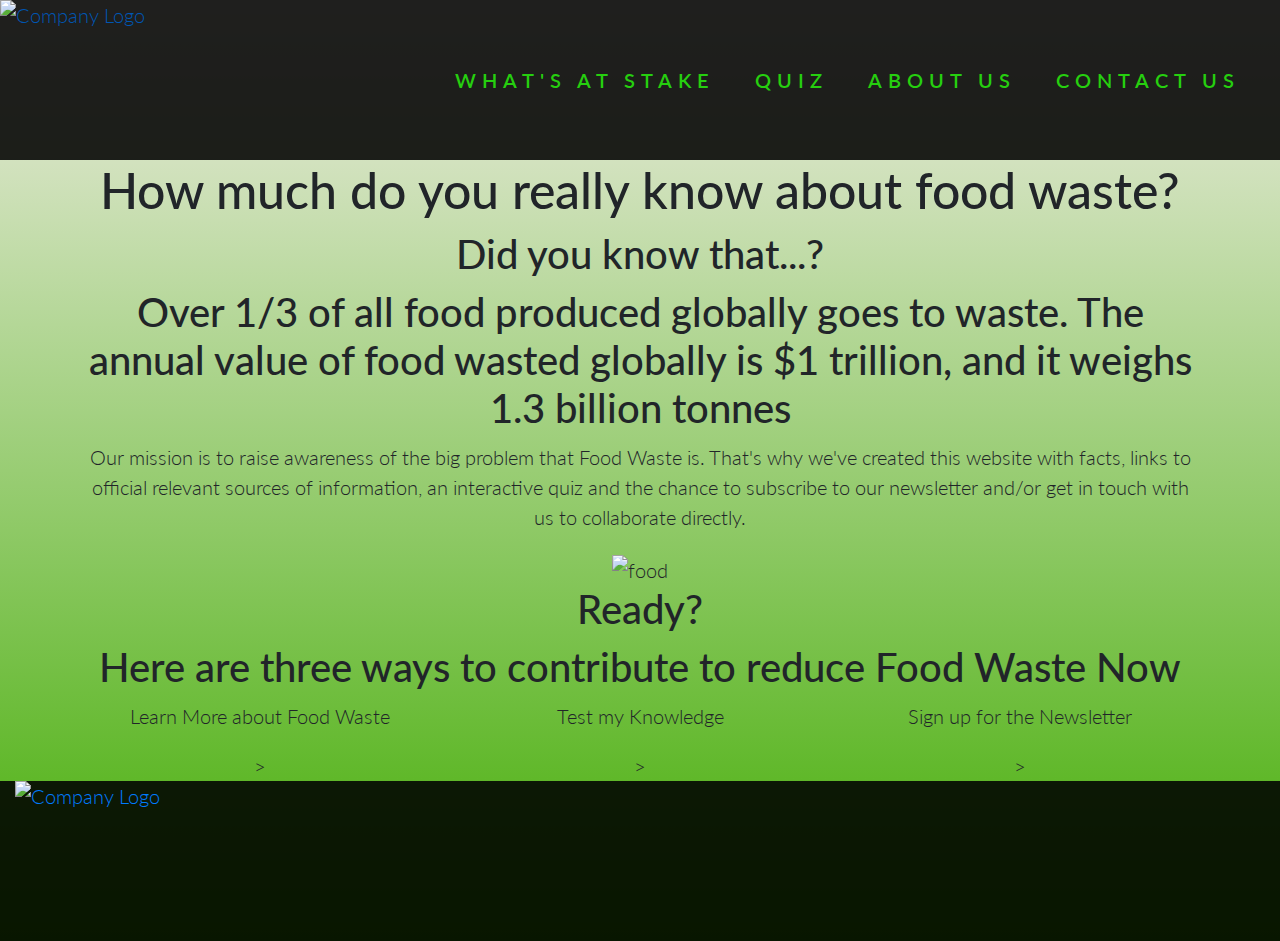
==== index.html @ 0d93959f "Initial commit, basic unformated version including most of the content" ====
<!DOCTYPE html>
<html lang="en">

<head>
    <meta charset="UTF-8">
    <meta name="viewport" content="width=device-width, initial-scale=1.0">
    <link rel="stylesheet" href="https://maxcdn.bootstrapcdn.com/bootstrap/4.1.3/css/bootstrap.min.css">
    <link rel="stylesheet" href="https://use.fontawesome.com/releases/v5.6.1/css/all.css" integrity="sha384-gfdkjb5BdAXd+lj+gudLWI+BXq4IuLW5IT+brZEZsLFm++aCMlF1V92rMkPaX4PP" crossorigin="anonymous">
    <!-- Bootstrap core CSS -->
    <link href="https://cdnjs.cloudflare.com/ajax/libs/twitter-bootstrap/4.3.1/css/bootstrap.min.css" rel="stylesheet">
    <!-- Material Design Bootstrap -->
    <link href="https://cdnjs.cloudflare.com/ajax/libs/mdbootstrap/4.10.0/css/mdb.min.css" rel="stylesheet">
    <link rel="stylesheet" href="resources/css/style.css" type="text/css">
    <link href="https://fonts.googleapis.com/css2?family=Lato:ital,wght@0,100;0,300;0,400;0,700;0,900;1,700;1,900&display=swap" rel="stylesheet">
    <title>Zero Food Waste</title>
</head>

<body>
    <header>
        <!-- Used Bootstrap Navbars Documentation-->
        <nav class="navbar navbar-light navbar-expand-md navmenu">
            <a href="index.html"><img src="resources/img/logo.PNG" alt="Company Logo" class="logo"> </a>
            <button class="navbar-toggler" type="button" data-toggle="collapse" data-target="#Collapsiblenav">
                    <span class="navbar-toggler-icon"></span>
                </button>
            <div id="Collapsiblenav" class="collapse navbar-collapse">
                <ul class="navbar-nav ml-auto main-nav navbar-right">
                    <li class="nav-item"><a href="what'satstake.html">What's at Stake </a></li>
                    <li class="nav-item"><a href="quiz.html">Quiz</a></li>
                    <li class="nav-item"><a href="aboutus.html">About Us</a></li>
                    <li class="nav-item"><a href="contactus.html">Contact Us</a></li>
                </ul>
            </div>
        </nav>

    </header>

    <section class="container section-general-info">
        <div class="row justify-content-center text-center">
            <div class="col-12">
                <h1>How much do you really know about food waste?</h1>
            </div>
            <div class="col-12">
                <h2>Did you know that...?</h2>
            </div>

            <div class="col-12">
                <h2>Over 1/3 of all food produced globally goes to waste. The annual value of food wasted globally is $1 trillion, and it weighs 1.3 billion tonnes</h2>
            </div>

            <div class="col-12">
                <p> Our mission is to raise awareness of the big problem that Food Waste is. That's why we've created this website with facts, links to official relevant sources of information, an interactive quiz and the chance to subscribe to our newsletter
                    and/or get in touch with us to collaborate directly.
                </p>
            </div>
            <div class="col-12">
                <img src="resources/img/food3.jpg " alt="food" class="img-fluid ">
            </div>
        </div>
    </section>

    <section class="container section-how-to-take-action">
        <div class="row justify-content-center text-center">
            <div class="col-12">
                <h2>Ready?</h2>
                <h2>Here are three ways to contribute to reduce Food Waste Now</h2>
            </div>
            <div class="col-4">
                <p>Learn More about Food Waste</p>>
            </div>
            <div class="col-4">
                <p>Test my Knowledge</p>>
            </div>
            <div class="col-4">
                <p>Sign up for the Newsletter</p>>
            </div>
        </div>
    </section>
<footer>
    <div class="container-fluid company-logo">
        <div class="row">
            <div class="col-12 col-md-6">
                <a href="index.html"><img src="resources/img/logo.PNG" alt="Company Logo" class="logo"></a>
            </div>

            <div class="col-12 col-md-6  socialmedia ">
                <ul class="smedia-links ">
                    <li><a href="https://www.facebook.com/" target="_blank"><i class="fab fa-facebook "></i></a></li>
                    <li><a href="https://twitter.com/" target="_blank"><i class="fab fa-twitter "></i></a></li>
                    <li><a href="https://www.instagram.com/ " target="_blank"><i class="fab fa-instagram "></i></a></li>
                </ul>
            </div>

        </div>
    </div>

</footer>

<!-- JQuery -->
<script type="text/javascript " src="https://cdnjs.cloudflare.com/ajax/libs/jquery/3.5.1/jquery.min.js "></script>
<!-- Bootstrap tooltips -->
<script type="text/javascript " src="https://cdnjs.cloudflare.com/ajax/libs/popper.js/1.14.4/umd/popper.min.js "></script>
<!-- Bootstrap core JavaScript -->
<script type="text/javascript " src="https://cdnjs.cloudflare.com/ajax/libs/twitter-bootstrap/4.5.0/js/bootstrap.min.js "></script>
<!-- MDB core JavaScript -->
<script type="text/javascript " src="https://cdnjs.cloudflare.com/ajax/libs/mdbootstrap/4.19.1/js/mdb.min.js "></script>
<script src="resources/js/script.js"></script>
</body>

</html>
---- resources/css/style.css ----
/*BASIC SETUP*/

* {
    margin: 0;
    padding: 0;
    box-sizing: border-box;
}


/* Get rid of Bootstrap Overflow*/

container,
container-fluid,
row {
    margin: 0;
    padding: 0;
}

html,
body {
    background-image: linear-gradient(#f0ede5, #42ad03);
    font-family: 'Lato', 'Arial', 'sans-serif';
    font-weight: 300;
    font-size: 20px;
    text-rendering: optimizeLegibility;
}

header,
footer {
    background-color: rgba(0, 0, 0, 0.87);
}


/*NAV MENU*/

.main-nav {
    list-style: none;
    margin-top: 0px;
    text-align: right;
    border: 0;
    letter-spacing: 6px;
    font-weight: 600;
}

.main-nav li {
    display: inline;
}

.main-nav li a {
    float: right;
    margin-right: 40px;
    text-decoration: none;
    text-transform: uppercase;
    color: #26cf0f
}

.navbar {
    padding: 0px;
    margin: 0;
}

.navbar-toggler-icon {
    color: black;
}

.logo {
    width: auto;
    height: 160px;
    float: left;
    margin-left: 0px;
}


/*FOOTER*/

footer {
    color: #fff;
    margin-bottom: 0px;
    text-align: right;
}

.socialmedia {
    margin: auto 0;
}

.socialmedia li {
    list-style: none;
    display: inline-block;
    font-size: 200%;
}

.smedia-links li i {
    color: #26cf0f;
    font-size: 130%;
}
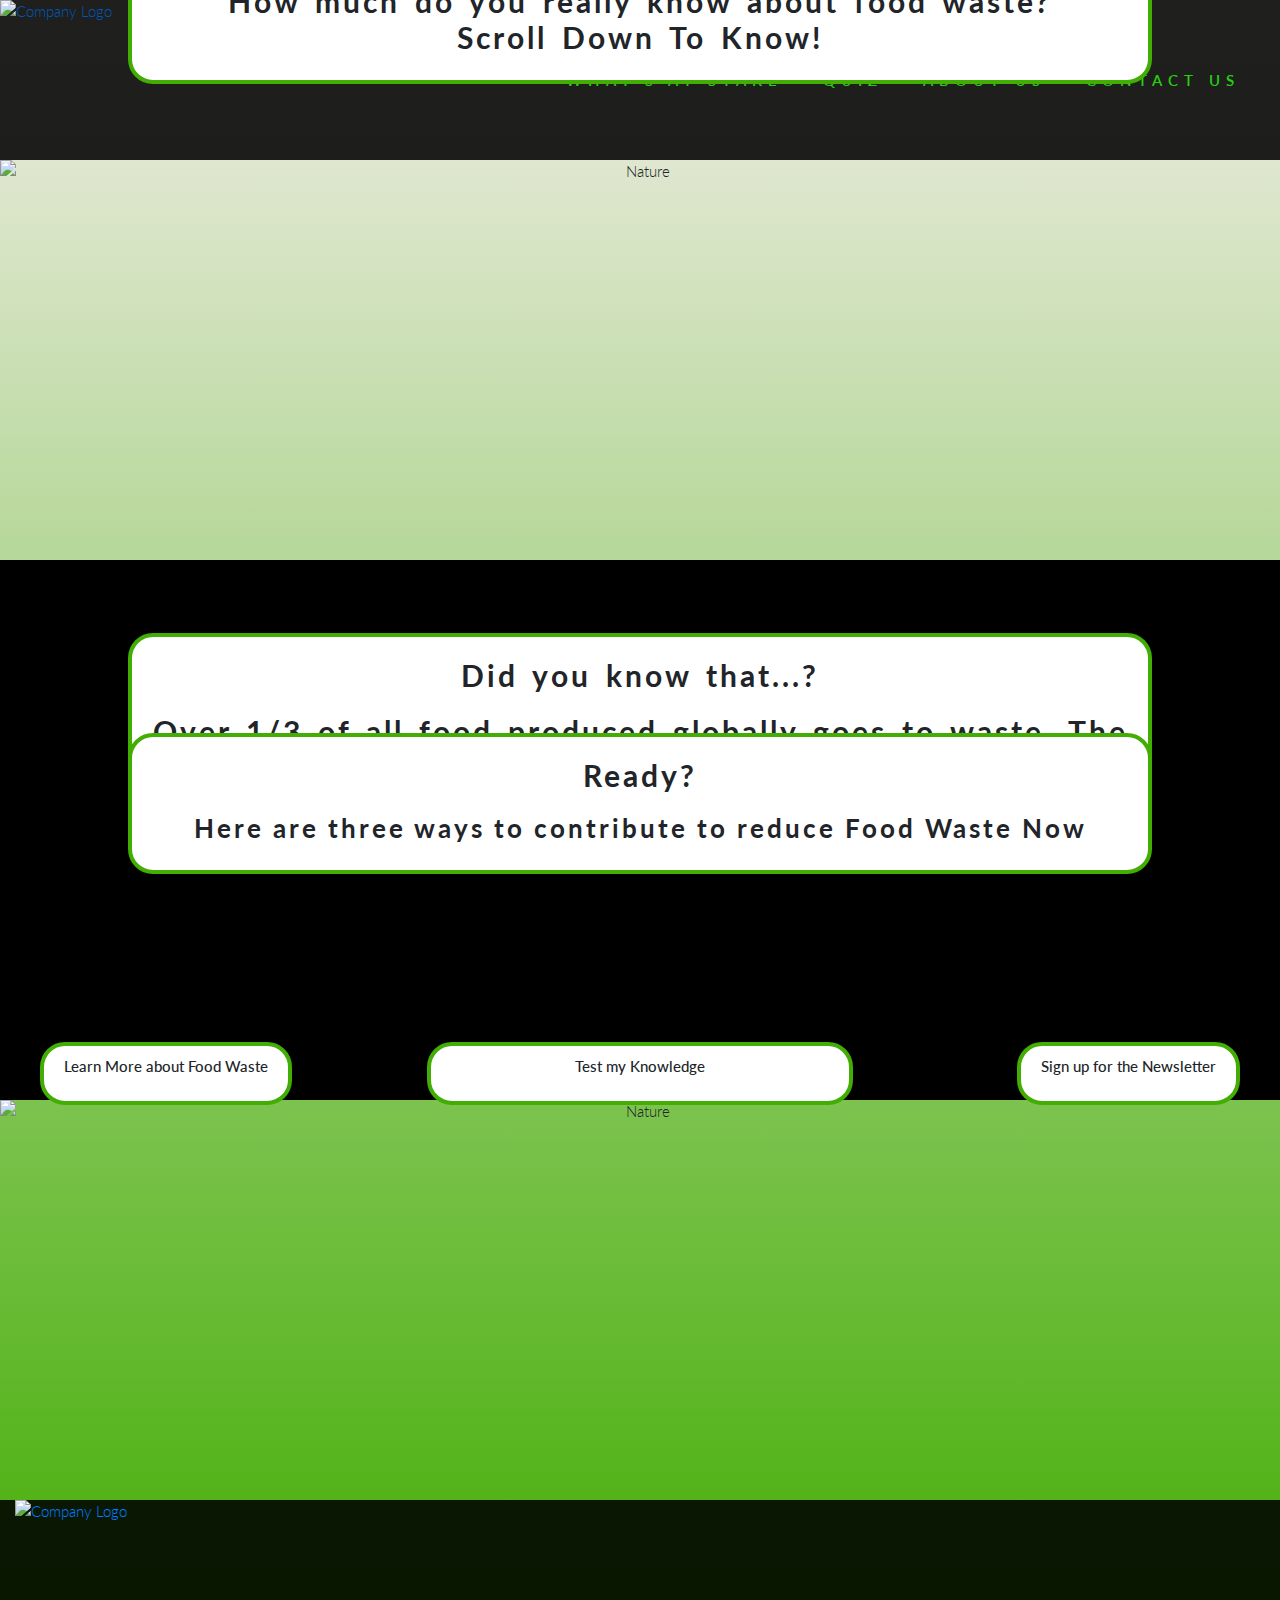
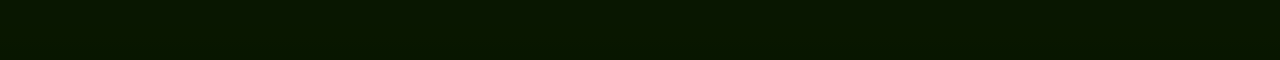
==== commit fff38e68: "simplified layout  with relative/absolute position" ====
--- a/index.html
+++ b/index.html
@@ -10,7 +10,7 @@
     <link href="https://cdnjs.cloudflare.com/ajax/libs/twitter-bootstrap/4.3.1/css/bootstrap.min.css" rel="stylesheet">
     <!-- Material Design Bootstrap -->
     <link href="https://cdnjs.cloudflare.com/ajax/libs/mdbootstrap/4.10.0/css/mdb.min.css" rel="stylesheet">
-    <link rel="stylesheet" href="resources/css/style.css" type="text/css">
+    <link rel="stylesheet" href="assets/css/style.css" type="text/css">
     <link href="https://fonts.googleapis.com/css2?family=Lato:ital,wght@0,100;0,300;0,400;0,700;0,900;1,700;1,900&display=swap" rel="stylesheet">
     <title>Zero Food Waste</title>
 </head>
@@ -18,8 +18,10 @@
 <body>
     <header>
         <!-- Used Bootstrap Navbars Documentation-->
-        <nav class="navbar navbar-light navbar-expand-md navmenu">
-            <a href="index.html"><img src="resources/img/logo.PNG" alt="Company Logo" class="logo"> </a>
+        <nav class="navbar navbar-light navbar-expand-md navmenu sticky">
+            <a href="index.html">
+                <img src="assets/images/logo.PNG" alt="Company Logo" class="logo">
+            </a>
             <button class="navbar-toggler" type="button" data-toggle="collapse" data-target="#Collapsiblenav">
                     <span class="navbar-toggler-icon"></span>
                 </button>
@@ -29,82 +31,91 @@
                     <li class="nav-item"><a href="quiz.html">Quiz</a></li>
                     <li class="nav-item"><a href="aboutus.html">About Us</a></li>
                     <li class="nav-item"><a href="contactus.html">Contact Us</a></li>
-                </ul>
+                </ul> 
             </div>
         </nav>
 
     </header>
 
-    <section class="container section-general-info">
+    <section class="container-fluid section-general-info-company imageblock">
         <div class="row justify-content-center text-center">
+            <img src="assets/images/fruits.jpg" alt="Nature" style="width:100%;" class="img-fluid">
             <div class="col-12">
-                <h1>How much do you really know about food waste?</h1>
+                <div class="content-box text-block-main-low position-center">
+                    <h1> We are Zero Food Waste, a non-profit organisation aiming to raise awareness about the Food Waste Problem and reduce its impact. </h1>
+                    <h2>How much do you really know about food waste? <br> Scroll Down To Know!</h2>
+                </div>
             </div>
-            <div class="col-12">
-                <h2>Did you know that...?</h2>
+    </section>
+
+    <section class="container-fluid section-general-info imageblock">
+        <div class="row justify-content-center text-center">
+            <div class="col-12 bg-black">
+                <div class="content-box  text-block-main position-center">
+                    <h2>Did you know that...?</h2>
+                    <h2>Over 1/3 of all food produced globally goes to waste. The annual value of food wasted globally is $1 trillion, and it weighs 1.3 billion tonnes</h2>
+                </div>
             </div>
+        </div>
+        
+    </section>
 
-            <div class="col-12">
-                <h2>Over 1/3 of all food produced globally goes to waste. The annual value of food wasted globally is $1 trillion, and it weighs 1.3 billion tonnes</h2>
+    <section class="container-fluid section-how-to-take-action imageblock">
+        <div class="row justify-content-center text-center ">
+            <img src="assets/images/food4.jpg" alt="Nature" style="width:100%;" class="img-fluid">
+            <div class="col-12 ">
+                <div class="content-box content-box-options text-block-main position-center">
+                    <h2>Ready?</h2>
+                    <h3>Here are three ways to contribute to reduce Food Waste Now</h3>
+                </div>
             </div>
-
-            <div class="col-12">
-                <p> Our mission is to raise awareness of the big problem that Food Waste is. That's why we've created this website with facts, links to official relevant sources of information, an interactive quiz and the chance to subscribe to our newsletter
-                    and/or get in touch with us to collaborate directly.
-                </p>
+            <div class="col-4">
+                <div class="content-box text-block position-left">
+                    <p>Learn More about Food Waste</p>
+                </div>
             </div>
-            <div class="col-12">
-                <img src="resources/img/food3.jpg " alt="food" class="img-fluid ">
+            <div class="col-4">
+                <div class="content-box text-block position-center">
+                    <p>Test my Knowledge</p>
+                </div>
+            </div>
+            <div class="col-4">
+                <div class="content-box text-block position-right">
+                    <p>Sign up for the Newsletter</p>
+                </div>
             </div>
         </div>
     </section>
+    
+    <footer>
+        <div class="container-fluid company-logo">
+            <div class="row">
+                <div class="col-12 col-md-6">
+                    <a href="index.html">
+                        <img src="assets/images/logo.PNG" alt="Company Logo" class="logo">
+                    </a>
+                </div>
 
-    <section class="container section-how-to-take-action">
-        <div class="row justify-content-center text-center">
-            <div class="col-12">
-                <h2>Ready?</h2>
-                <h2>Here are three ways to contribute to reduce Food Waste Now</h2>
-            </div>
-            <div class="col-4">
-                <p>Learn More about Food Waste</p>>
-            </div>
-            <div class="col-4">
-                <p>Test my Knowledge</p>>
-            </div>
-            <div class="col-4">
-                <p>Sign up for the Newsletter</p>>
+                <div class="col-12 col-md-6  socialmedia">
+                    <ul class="smedia-links ">
+                        <li><a href="https://www.facebook.com/" target="_blank"><i class="fab fa-facebook "></i></a></li>
+                        <li><a href="https://twitter.com/" target="_blank"><i class="fab fa-twitter "></i></a></li>
+                        <li><a href="https://www.instagram.com/ " target="_blank"><i class="fab fa-instagram "></i></a></li>
+                    </ul>
+                </div>
             </div>
         </div>
-    </section>
-<footer>
-    <div class="container-fluid company-logo">
-        <div class="row">
-            <div class="col-12 col-md-6">
-                <a href="index.html"><img src="resources/img/logo.PNG" alt="Company Logo" class="logo"></a>
-            </div>
+    </footer>
 
-            <div class="col-12 col-md-6  socialmedia ">
-                <ul class="smedia-links ">
-                    <li><a href="https://www.facebook.com/" target="_blank"><i class="fab fa-facebook "></i></a></li>
-                    <li><a href="https://twitter.com/" target="_blank"><i class="fab fa-twitter "></i></a></li>
-                    <li><a href="https://www.instagram.com/ " target="_blank"><i class="fab fa-instagram "></i></a></li>
-                </ul>
-            </div>
-
-        </div>
-    </div>
-
-</footer>
-
-<!-- JQuery -->
-<script type="text/javascript " src="https://cdnjs.cloudflare.com/ajax/libs/jquery/3.5.1/jquery.min.js "></script>
-<!-- Bootstrap tooltips -->
-<script type="text/javascript " src="https://cdnjs.cloudflare.com/ajax/libs/popper.js/1.14.4/umd/popper.min.js "></script>
-<!-- Bootstrap core JavaScript -->
-<script type="text/javascript " src="https://cdnjs.cloudflare.com/ajax/libs/twitter-bootstrap/4.5.0/js/bootstrap.min.js "></script>
-<!-- MDB core JavaScript -->
-<script type="text/javascript " src="https://cdnjs.cloudflare.com/ajax/libs/mdbootstrap/4.19.1/js/mdb.min.js "></script>
-<script src="resources/js/script.js"></script>
+    <!-- JQuery -->
+    <script type="text/javascript " src="https://cdnjs.cloudflare.com/ajax/libs/jquery/3.5.1/jquery.min.js "></script>
+    <!-- Bootstrap tooltips -->
+    <script type="text/javascript " src="https://cdnjs.cloudflare.com/ajax/libs/popper.js/1.14.4/umd/popper.min.js "></script>
+    <!-- Bootstrap core JavaScript -->
+    <script type="text/javascript " src="https://cdnjs.cloudflare.com/ajax/libs/twitter-bootstrap/4.5.0/js/bootstrap.min.js "></script>
+    <!-- MDB core JavaScript -->
+    <script type="text/javascript " src="https://cdnjs.cloudflare.com/ajax/libs/mdbootstrap/4.19.1/js/mdb.min.js "></script>
+    <script src="assets/js/script.js"></script>
 </body>
 
 </html>--- a/assets/css/style.css
+++ b/assets/css/style.css
@@ -0,0 +1,305 @@
+/*BASIC SETUP*/
+
+* {
+    margin: 0;
+    padding: 0;
+    box-sizing: border-box;
+}
+
+
+/* Get rid of Bootstrap Overflow*/
+
+container,
+container-fluid,
+row {
+    margin: 0;
+    padding: 0;
+}
+
+.center {
+    margin-left: auto;
+    margin-right: auto;
+}
+
+html,
+body {
+    background-image: linear-gradient(#f0ede5, #42ad03);
+    font-family: 'Lato', 'Arial', 'sans-serif';
+    font-weight: 300;
+    font-size: 15px;
+    text-rendering: optimizeLegibility;
+    overflow-x: hidden;
+}
+
+h1,
+h2,
+h3 {
+    font-weight: 600px;
+    text-align: center;
+    margin-top: 15px;
+    margin-bottom: 20px;
+    letter-spacing: 3px;
+}
+
+h1,
+h2 {
+    font-weight: 700;
+    word-spacing: 5px;
+}
+
+h3 {
+    font-weight: 500;
+    font-weight: bold;
+}
+
+p {
+    font-size: 1rem;
+    font-weight: 500;
+    line-height: 2;
+    text-align: left;
+    max-width: 100ch;
+}
+
+header,
+footer {
+    background-color: rgba(0, 0, 0, 0.87);
+}
+
+section {
+    margin: 9;
+}
+
+
+/*NAV MENU*/
+
+.main-nav {
+    list-style: none;
+    margin-top: 0px;
+    text-align: right;
+    border: 0;
+    letter-spacing: 6px;
+    font-weight: 600;
+}
+
+.main-nav li {
+    display: inline;
+}
+
+.main-nav li a {
+    float: right;
+    margin-right: 40px;
+    text-decoration: none;
+    text-transform: uppercase;
+    color: #26cf0f
+}
+
+.navbar {
+    padding: 0px;
+    margin: 0;
+}
+
+.navbar-toggler-icon {
+    color: black;
+}
+
+.logo {
+    width: auto;
+    height: 160px;
+    float: left;
+    margin-left: 0px;
+}
+
+
+
+.content-box,
+.question-box,
+.answer {
+    background-color: #fff;
+    border: 4px solid #42ad03;
+    border-radius: 25px;
+    padding: 5px 5px;
+    vertical-align: center;
+    margin: 0 auto;
+}
+
+.content-box-options{
+    margin: 0 auto;
+    margin-left: 0px;
+    margin-right:0px;
+    
+}
+
+.small {
+    margin: 5% 5%;
+}
+
+.question-box {
+    margin: 0 auto;
+    margin-left: 20%;
+    margin-right: 20%;
+}
+
+.question {
+    margin-top: 100px;
+    padding-top: 40px;
+    margin-bottom: 20px;
+}
+
+.answer {
+    margin-left: 20%;
+    margin-right: 20%;
+}
+
+
+/*TEXT POSITIONING OVER IMAGES*/
+
+
+.imageblock{
+    position:relative;
+    min-height:400px;
+}
+
+.text-block p {
+    text-align:center;
+}
+.text-block-main{
+    position: absolute;
+    padding-left: 20px;
+    padding-right: 20px;
+    bottom: 250px;
+    text-align:center;
+    margin-left:10%;
+    margin-right:10%;
+        
+}
+
+.text-block-main-low{
+        position: absolute;
+        padding-left: 20px;
+        padding-right: 20px;
+        bottom: 100px;
+        text-align:center;
+        margin-left:10%;
+        margin-right:10%;
+            
+    
+}
+.text-block{
+    position: absolute;
+    padding-left: 20px;
+    padding-right: 20px;
+    bottom:20px;
+    
+    
+}
+.position-left {
+    left:40px;
+}
+
+.position-right {
+    right:40px;
+}
+
+.position-center{
+    left:0;
+    right:0;
+}
+
+.bg-black {
+    background-color: #000;
+    background-attachment: fixed;
+    background-position: center;
+    background-repeat: no-repeat;
+    background-size: cover;
+    width: 100%;
+    min-height: 60vh;
+}
+
+.bg-white {
+    background-color: #fff;
+    background-attachment: fixed;
+    background-position: center;
+    background-repeat: no-repeat;
+    background-size: cover;
+    width: 100%;
+    min-height: 80vh;
+}
+
+
+/*ABOUT US SECTION*/
+
+.section-aboutus {
+    margin-top: 70px;
+    margin-bottom: 70px;
+}
+
+
+
+img {
+    max-height: 450px;
+    margin: 0px;
+}
+
+
+/*ºT SECTION*/
+
+.section-contactform {
+    font-size: 180%;
+    padding: 10px;
+}
+
+.standardbtn {
+    background-color: #42ad03;
+    padding: 10px;
+    border: none;
+    outline: none;
+    border-style: none;
+    border-radius: 20px;
+    padding: 20px 30px;
+    font-size: 20px;
+    font-weight: 500;
+    -webkit-border-radius: 20px;
+    -moz-border-radius: 20px;
+    -ms-border-radius: 20px;
+    -o-border-radius: 20px;
+}
+
+.partners {
+    margin: 0 auto;
+    margin-bottom: 30px;
+}
+
+.partners img {
+    margin: 0px 20px;
+    width: 210px;
+    border-radius: 10%;
+    -webkit-border-radius: 10%;
+    -moz-border-radius: 10%;
+    -ms-border-radius: 10%;
+    -o-border-radius: 10%;
+}
+
+
+/*FOOTER*/
+
+footer {
+    color: #fff;
+    margin-bottom: 0px;
+    text-align: right;
+}
+
+.socialmedia {
+    margin: auto 0;
+}
+
+.socialmedia li {
+    list-style: none;
+    display: inline-block;
+    font-size: 200%;
+}
+
+.smedia-links li i {
+    color: #26cf0f;
+    margin-right: 20px;
+    font-size: 130%;
+}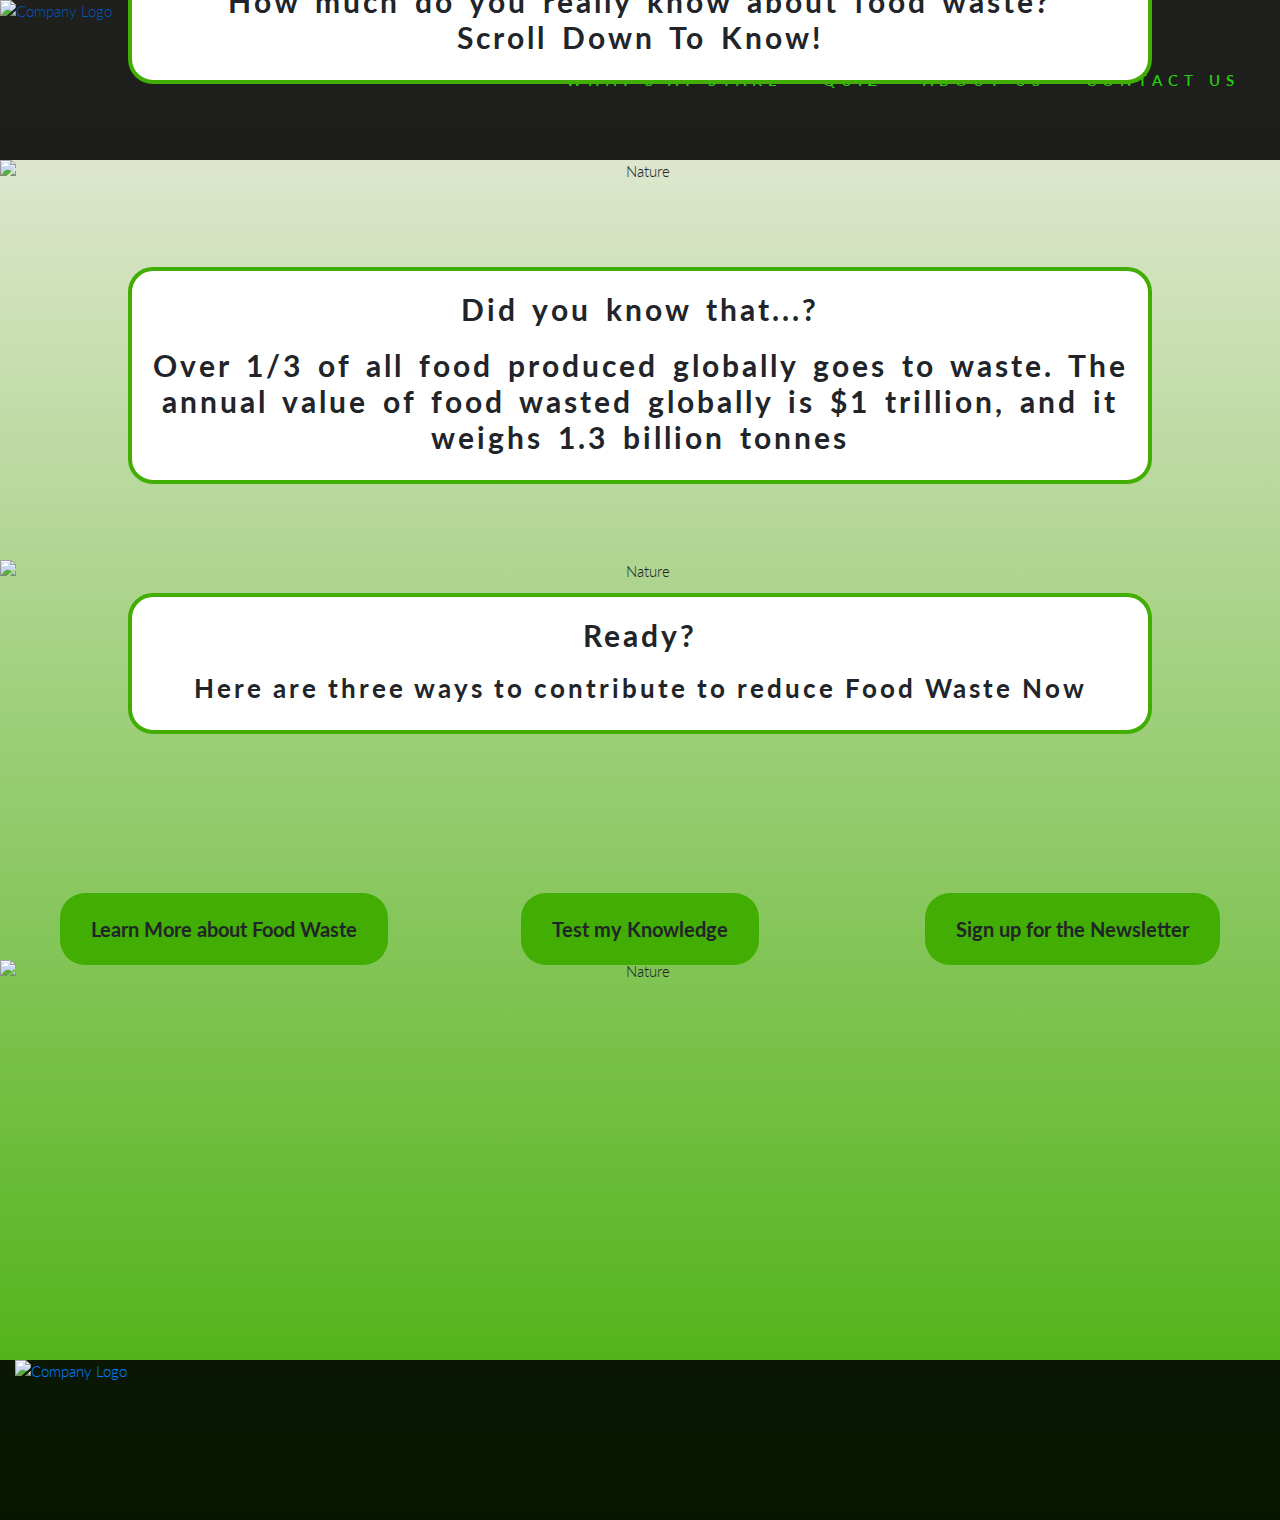
==== commit 7113ba8e: "modified buttons" ====
--- a/index.html
+++ b/index.html
@@ -50,8 +50,9 @@
 
     <section class="container-fluid section-general-info imageblock">
         <div class="row justify-content-center text-center">
-            <div class="col-12 bg-black">
-                <div class="content-box  text-block-main position-center">
+            <img src="assets/images/blackbg.webp" alt="Nature" style="width:100%;" class="img-fluid">
+            <div class="col-12">
+                <div class="content-box  text-block-main-low position-center">
                     <h2>Did you know that...?</h2>
                     <h2>Over 1/3 of all food produced globally goes to waste. The annual value of food wasted globally is $1 trillion, and it weighs 1.3 billion tonnes</h2>
                 </div>
@@ -70,18 +71,18 @@
                 </div>
             </div>
             <div class="col-4">
-                <div class="content-box text-block position-left">
-                    <p>Learn More about Food Waste</p>
+                <div class="text-block position-left">
+                    <a class="btn standard-btn">Learn More about Food Waste</a>
                 </div>
             </div>
             <div class="col-4">
-                <div class="content-box text-block position-center">
-                    <p>Test my Knowledge</p>
+                <div class="text-block position-center">
+                    <a class="btn standard-btn">Test my Knowledge</a>
                 </div>
             </div>
             <div class="col-4">
-                <div class="content-box text-block position-right">
-                    <p>Sign up for the Newsletter</p>
+                <div class="text-block position-right">
+                    <a class="btn standard-btn">Sign up for the Newsletter</a>
                 </div>
             </div>
         </div>
--- a/assets/css/style.css
+++ b/assets/css/style.css
@@ -1,305 +1,320 @@
 /*BASIC SETUP*/
 
 * {
-    margin: 0;
-    padding: 0;
-    box-sizing: border-box;
-}
-
+  margin: 0;
+  padding: 0;
+  box-sizing: border-box;
+}
 
 /* Get rid of Bootstrap Overflow*/
 
 container,
 container-fluid,
 row {
-    margin: 0;
-    padding: 0;
+  margin: 0;
+  padding: 0;
 }
 
 .center {
-    margin-left: auto;
-    margin-right: auto;
+  margin-left: auto;
+  margin-right: auto;
 }
 
 html,
 body {
-    background-image: linear-gradient(#f0ede5, #42ad03);
-    font-family: 'Lato', 'Arial', 'sans-serif';
-    font-weight: 300;
-    font-size: 15px;
-    text-rendering: optimizeLegibility;
-    overflow-x: hidden;
+  background-image: linear-gradient(#f0ede5, #42ad03);
+  font-family: "Lato", "Arial", "sans-serif";
+  font-weight: 300;
+  font-size: 15px;
+  text-rendering: optimizeLegibility;
+  overflow-x: hidden;
 }
 
 h1,
 h2,
 h3 {
-    font-weight: 600px;
-    text-align: center;
-    margin-top: 15px;
-    margin-bottom: 20px;
-    letter-spacing: 3px;
+  font-weight: 600px;
+  text-align: center;
+  margin-top: 15px;
+  margin-bottom: 20px;
+  letter-spacing: 3px;
 }
 
 h1,
 h2 {
-    font-weight: 700;
-    word-spacing: 5px;
+  font-weight: 700;
+  word-spacing: 5px;
 }
 
 h3 {
-    font-weight: 500;
-    font-weight: bold;
+  font-weight: 500;
+  font-weight: bold;
 }
 
 p {
-    font-size: 1rem;
-    font-weight: 500;
-    line-height: 2;
-    text-align: left;
-    max-width: 100ch;
+  font-size: 1rem;
+  font-weight: 500;
+  line-height: 2;
+  text-align: left;
+  max-width: 100ch;
 }
 
 header,
 footer {
-    background-color: rgba(0, 0, 0, 0.87);
+  background-color: rgba(0, 0, 0, 0.87);
 }
 
 section {
-    margin: 9;
-}
-
+  margin: 9;
+}
 
 /*NAV MENU*/
 
 .main-nav {
-    list-style: none;
-    margin-top: 0px;
-    text-align: right;
-    border: 0;
-    letter-spacing: 6px;
-    font-weight: 600;
+  list-style: none;
+  margin-top: 0px;
+  text-align: right;
+  border: 0;
+  letter-spacing: 6px;
+  font-weight: 600;
 }
 
 .main-nav li {
-    display: inline;
+  display: inline;
 }
 
 .main-nav li a {
-    float: right;
-    margin-right: 40px;
-    text-decoration: none;
-    text-transform: uppercase;
-    color: #26cf0f
+  float: right;
+  margin-right: 40px;
+  text-decoration: none;
+  text-transform: uppercase;
+  color: #26cf0f;
 }
 
 .navbar {
-    padding: 0px;
-    margin: 0;
+  padding: 0px;
+  margin: 0;
 }
 
 .navbar-toggler-icon {
-    color: black;
+  color: black;
 }
 
 .logo {
-    width: auto;
-    height: 160px;
-    float: left;
-    margin-left: 0px;
-}
-
-
+  width: auto;
+  height: 160px;
+  float: left;
+  margin-left: 0px;
+}
 
 .content-box,
 .question-box,
 .answer {
-    background-color: #fff;
-    border: 4px solid #42ad03;
-    border-radius: 25px;
-    padding: 5px 5px;
-    vertical-align: center;
-    margin: 0 auto;
-}
-
-.content-box-options{
-    margin: 0 auto;
-    margin-left: 0px;
-    margin-right:0px;
-    
+  background-color: #fff;
+  border: 4px solid #42ad03;
+  border-radius: 25px;
+  padding: 5px 5px;
+  vertical-align: center;
+  margin: 0 auto;
+}
+
+.content-box-options {
+  text-align: center;
+  margin: 0 auto;
+  margin-left: 10%;
+  margin-right: 10%;
 }
 
 .small {
-    margin: 5% 5%;
+  margin: 5% 5%;
 }
 
 .question-box {
-    margin: 0 auto;
-    margin-left: 20%;
-    margin-right: 20%;
+  text-align: center;
+  margin: 0 auto;
+  margin-left: 20%;
+  margin-right: 20%;
 }
 
 .question {
-    margin-top: 100px;
-    padding-top: 40px;
-    margin-bottom: 20px;
+  margin-top: 100px;
+  padding-top: 40px;
+  margin-bottom: 20px;
 }
 
 .answer {
-    margin-left: 20%;
-    margin-right: 20%;
-}
-
+  margin-left: 20%;
+  margin-right: 20%;
+  text-align: center;
+}
+
+.score-section .col-12,
+.score-section p {
+  text-align: center;
+}
+
+/*BUTTONS */
+
+.normal-btn {
+  font-size: 10px;
+  color: #528fcb;
+  background-color: #f5f862;
+  border-radius: 25px;
+  -webkit-border-radius: 25px;
+  -moz-border-radius: 25px;
+  -ms-border-radius: 25px;
+  -o-border-radius: 25px;
+}
+
+.standard-btn {
+  background-color: #42ad03;
+  color: #fff;
+  padding: 10px;
+  border: 4px solid 000;
+  border-radius: 25px;
+  padding: 20px 30px;
+  font-size: 20px;
+  font-weight: 700;
+  -webkit-border-radius: 25px;
+  -moz-border-radius: 25px;
+  -ms-border-radius: 25px;
+  -o-border-radius: 25px;
+}
+
+.form-btn {
+}
 
 /*TEXT POSITIONING OVER IMAGES*/
 
-
-.imageblock{
-    position:relative;
-    min-height:400px;
+.imageblock {
+  position: relative;
+  min-height: 400px;
+}
+
+.imageblock-big {
+  position: relative;
+  min-height: 400px;
 }
 
 .text-block p {
-    text-align:center;
-}
-.text-block-main{
-    position: absolute;
-    padding-left: 20px;
-    padding-right: 20px;
-    bottom: 250px;
-    text-align:center;
-    margin-left:10%;
-    margin-right:10%;
-        
-}
-
-.text-block-main-low{
-        position: absolute;
-        padding-left: 20px;
-        padding-right: 20px;
-        bottom: 100px;
-        text-align:center;
-        margin-left:10%;
-        margin-right:10%;
-            
-    
-}
-.text-block{
-    position: absolute;
-    padding-left: 20px;
-    padding-right: 20px;
-    bottom:20px;
-    
-    
+  text-align: center;
+}
+.text-block-main {
+  position: absolute;
+  padding-left: 20px;
+  padding-right: 20px;
+  bottom: 250px;
+  text-align: center;
+  margin-left: 10%;
+  margin-right: 10%;
+}
+
+.text-block-main-low {
+  position: absolute;
+  padding-left: 20px;
+  padding-right: 20px;
+  bottom: 100px;
+  text-align: center;
+  margin-left: 10%;
+  margin-right: 10%;
+}
+.text-block {
+  position: absolute;
+  padding-left: 20px;
+  padding-right: 20px;
+  bottom: 20px;
 }
 .position-left {
-    left:40px;
+  left: 40px;
 }
 
 .position-right {
-    right:40px;
-}
-
-.position-center{
-    left:0;
-    right:0;
-}
-
-.bg-black {
-    background-color: #000;
-    background-attachment: fixed;
-    background-position: center;
-    background-repeat: no-repeat;
-    background-size: cover;
-    width: 100%;
-    min-height: 60vh;
+  right: 40px;
+}
+
+.position-center {
+  left: 0;
+  right: 0;
+}
+
+.bg-form {
+  background-image: url("../images/food1.jpg");
+  background-repeat: no-repeat;
+  background-position: fixed;
+  background-size: cover;
+  width: 30%;
+  min-height: 30vh;
 }
 
 .bg-white {
-    background-color: #fff;
-    background-attachment: fixed;
-    background-position: center;
-    background-repeat: no-repeat;
-    background-size: cover;
-    width: 100%;
-    min-height: 80vh;
-}
-
+  background-color: #fff;
+  background-attachment: fixed;
+  background-position: center;
+  background-repeat: no-repeat;
+  background-size: cover;
+  width: 100%;
+  min-height: 80vh;
+}
 
 /*ABOUT US SECTION*/
 
 .section-aboutus {
-    margin-top: 70px;
-    margin-bottom: 70px;
-}
-
-
+  margin-top: 70px;
+  margin-bottom: 70px;
+}
 
 img {
-    max-height: 450px;
-    margin: 0px;
-}
-
+  max-height: 450px;
+  margin: 0px;
+}
 
 /*ºT SECTION*/
 
 .section-contactform {
-    font-size: 180%;
-    padding: 10px;
-}
-
-.standardbtn {
-    background-color: #42ad03;
-    padding: 10px;
-    border: none;
-    outline: none;
-    border-style: none;
-    border-radius: 20px;
-    padding: 20px 30px;
-    font-size: 20px;
-    font-weight: 500;
-    -webkit-border-radius: 20px;
-    -moz-border-radius: 20px;
-    -ms-border-radius: 20px;
-    -o-border-radius: 20px;
+  font-size: 180%;
+  padding: 10px;
+}
+
+.section-contactform form {
+  margin-bottom: 40px;
+  margin-top: 30px;
 }
 
 .partners {
-    margin: 0 auto;
-    margin-bottom: 30px;
+  margin: 0 auto;
+  margin-bottom: 30px;
 }
 
 .partners img {
-    margin: 0px 20px;
-    width: 210px;
-    border-radius: 10%;
-    -webkit-border-radius: 10%;
-    -moz-border-radius: 10%;
-    -ms-border-radius: 10%;
-    -o-border-radius: 10%;
-}
-
+  margin: 0px 20px;
+  width: 210px;
+  border-radius: 10%;
+  -webkit-border-radius: 10%;
+  -moz-border-radius: 10%;
+  -ms-border-radius: 10%;
+  -o-border-radius: 10%;
+}
 
 /*FOOTER*/
 
 footer {
-    color: #fff;
-    margin-bottom: 0px;
-    text-align: right;
+  color: #fff;
+  margin-bottom: 0px;
+  text-align: right;
 }
 
 .socialmedia {
-    margin: auto 0;
+  margin: auto 0;
 }
 
 .socialmedia li {
-    list-style: none;
-    display: inline-block;
-    font-size: 200%;
+  list-style: none;
+  display: inline-block;
+  font-size: 200%;
 }
 
 .smedia-links li i {
-    color: #26cf0f;
-    margin-right: 20px;
-    font-size: 130%;
-}+  color: #26cf0f;
+  margin-right: 20px;
+  font-size: 130%;
+}
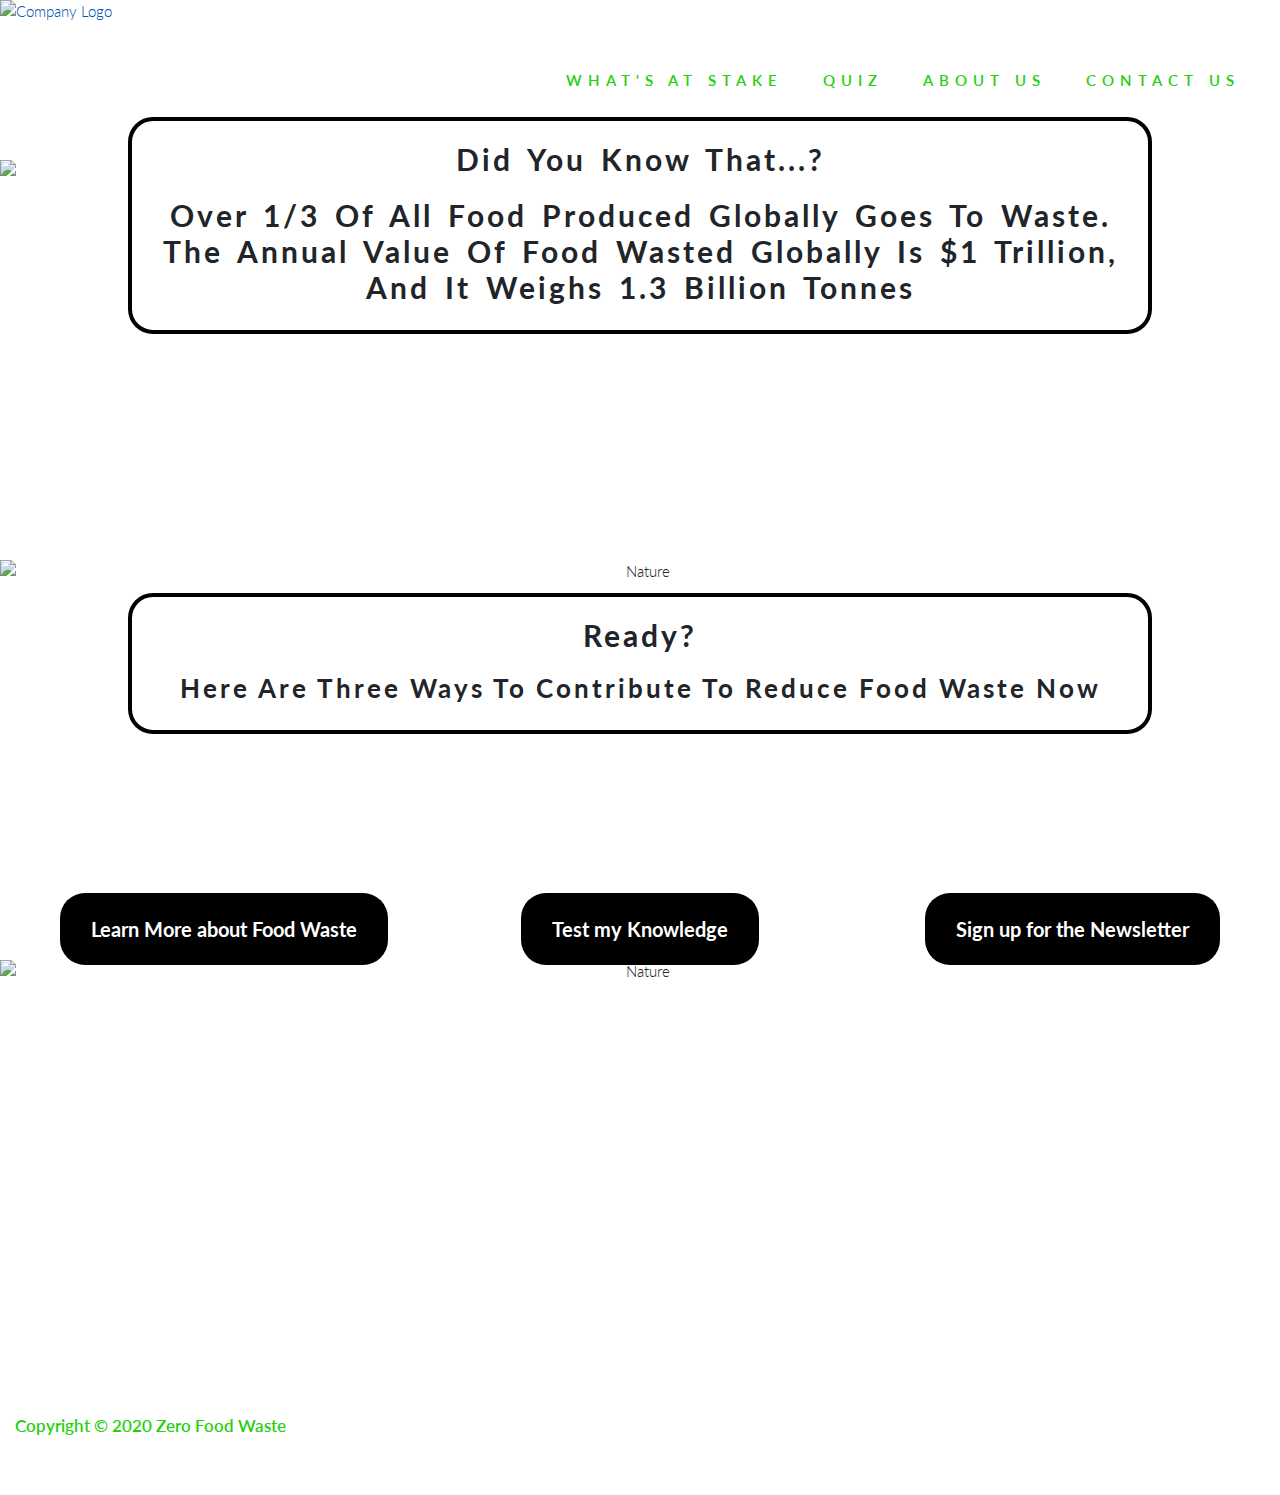
==== commit 8da03f45: "changed bg images and quiz section layout" ====
--- a/index.html
+++ b/index.html
@@ -18,9 +18,9 @@
 <body>
     <header>
         <!-- Used Bootstrap Navbars Documentation-->
-        <nav class="navbar navbar-light navbar-expand-md navmenu sticky">
+        <nav class="navbar navbar-light navbar-expand-md navmenu sticky filleffect">
             <a href="index.html">
-                <img src="assets/images/logo.PNG" alt="Company Logo" class="logo">
+                <img src="assets/images/logo.PNG" alt="Company Logo" class="logo img-fluid">
             </a>
             <button class="navbar-toggler" type="button" data-toggle="collapse" data-target="#Collapsiblenav">
                     <span class="navbar-toggler-icon"></span>
@@ -39,9 +39,9 @@
 
     <section class="container-fluid section-general-info-company imageblock">
         <div class="row justify-content-center text-center">
-            <img src="assets/images/fruits.jpg" alt="Nature" style="width:100%;" class="img-fluid">
+            <img src="assets/images/fruits3.jpg" alt="Nature" style="width:100%;" class="img-fluid img-container">
             <div class="col-12">
-                <div class="content-box text-block-main-low position-center">
+                <div class="content-box text-block-main position-center">
                     <h1> We are Zero Food Waste, a non-profit organisation aiming to raise awareness about the Food Waste Problem and reduce its impact. </h1>
                     <h2>How much do you really know about food waste? <br> Scroll Down To Know!</h2>
                 </div>
@@ -50,9 +50,9 @@
 
     <section class="container-fluid section-general-info imageblock">
         <div class="row justify-content-center text-center">
-            <img src="assets/images/blackbg.webp" alt="Nature" style="width:100%;" class="img-fluid">
+            <img src="assets/images/whitebg.jpg" alt="Nature" style="width:100%;" class="img-fluid img-container">
             <div class="col-12">
-                <div class="content-box  text-block-main-low position-center">
+                <div class="content-box  text-block-main position-center">
                     <h2>Did you know that...?</h2>
                     <h2>Over 1/3 of all food produced globally goes to waste. The annual value of food wasted globally is $1 trillion, and it weighs 1.3 billion tonnes</h2>
                 </div>
@@ -63,7 +63,7 @@
 
     <section class="container-fluid section-how-to-take-action imageblock">
         <div class="row justify-content-center text-center ">
-            <img src="assets/images/food4.jpg" alt="Nature" style="width:100%;" class="img-fluid">
+            <img src="assets/images/food4.jpg" alt="Nature" style="width:100%;" class="img-fluid img-container">
             <div class="col-12 ">
                 <div class="content-box content-box-options text-block-main position-center">
                     <h2>Ready?</h2>
@@ -72,17 +72,17 @@
             </div>
             <div class="col-4">
                 <div class="text-block position-left">
-                    <a class="btn standard-btn">Learn More about Food Waste</a>
+                    <a target="_blank" class="btn standard-btn" href="what'satstake.html">Learn More about Food Waste</a>
                 </div>
             </div>
             <div class="col-4">
                 <div class="text-block position-center">
-                    <a class="btn standard-btn">Test my Knowledge</a>
+                    <a target="_blank" class="btn standard-btn" href="quiz.html">Test my Knowledge</a>
                 </div>
             </div>
             <div class="col-4">
                 <div class="text-block position-right">
-                    <a class="btn standard-btn">Sign up for the Newsletter</a>
+                    <a target="_blank" class="btn standard-btn" href="contactus.html">Sign up for the Newsletter</a>
                 </div>
             </div>
         </div>
@@ -91,10 +91,8 @@
     <footer>
         <div class="container-fluid company-logo">
             <div class="row">
-                <div class="col-12 col-md-6">
-                    <a href="index.html">
-                        <img src="assets/images/logo.PNG" alt="Company Logo" class="logo">
-                    </a>
+                <div class="col-12 col-md-6 copyright">
+                    <p>Copyright © 2020 Zero Food Waste</p>
                 </div>
 
                 <div class="col-12 col-md-6  socialmedia">
--- a/assets/css/style.css
+++ b/assets/css/style.css
@@ -22,7 +22,7 @@
 
 html,
 body {
-  background-image: linear-gradient(#f0ede5, #42ad03);
+  /*background-image: linear-gradient(#f0ede5, #42ad03);*/
   font-family: "Lato", "Arial", "sans-serif";
   font-weight: 300;
   font-size: 15px;
@@ -57,15 +57,32 @@
   line-height: 2;
   text-align: left;
   max-width: 100ch;
+  color: #000;
 }
 
 header,
 footer {
-  background-color: rgba(0, 0, 0, 0.87);
+  background-color: ;
 }
 
 section {
-  margin: 9;
+  min-height: 40vh;
+}
+
+.section-contactform {
+  min-height: 90vh;
+}
+
+.section-contactform footer {
+  min-height: 5vh;
+}
+
+.score-section {
+  min-height: 20vh;
+}
+
+footer {
+  min-height: 15vh;
 }
 
 /*NAV MENU*/
@@ -83,6 +100,49 @@
   display: inline;
 }
 
+nav.filleffect ul li a {
+  position: relative;
+}
+
+nav.filleffect ul li a:after {
+  position: absolute;
+  bottom: 0;
+  left: 0;
+  right: 0;
+  margin: auto;
+  width: 0%;
+  content: ".";
+  color: transparent;
+  background: yellow;
+  height: 1px;
+}
+
+nav.filleffect ul li a:after {
+  text-align: left;
+  content: ".";
+  margin: 0;
+  opacity: 0;
+}
+nav.filleffect ul li a:hover {
+  color: #fff;
+  z-index: 1;
+  background-color: black;
+}
+nav.filleffect ul li a:hover:after {
+  z-index: -10;
+  animation: fill 1s forwards;
+  -webkit-animation: fill 1s forwards;
+  -moz-animation: fill 1s forwards;
+  opacity: 1;
+}
+
+nav.filleffect ul li a {
+  transition: all 1s;
+  -webkit-transition: all 1s;
+  -moz-transition: all 1s;
+  -ms-transition: all 1s;
+  -o-transition: all 1s;
+}
 .main-nav li a {
   float: right;
   margin-right: 40px;
@@ -108,16 +168,30 @@
 }
 
 .content-box,
+.content-box-green,
 .question-box,
+.question-box-green,
 .answer {
   background-color: #fff;
-  border: 4px solid #42ad03;
   border-radius: 25px;
   padding: 5px 5px;
   vertical-align: center;
   margin: 0 auto;
 }
 
+.content-box,
+.question-box,
+.answer {
+  border: 4px solid #000;
+  text-transform: capitalize;
+  font-size: 15px;
+}
+
+.content-box-green,
+.question-box-green {
+  border: 4px solid #26cf0f;
+}
+
 .content-box-options {
   text-align: center;
   margin: 0 auto;
@@ -146,6 +220,10 @@
   margin-left: 20%;
   margin-right: 20%;
   text-align: center;
+}
+
+#display-score {
+  margin-top: 60px;
 }
 
 .score-section .col-12,
@@ -167,7 +245,7 @@
 }
 
 .standard-btn {
-  background-color: #42ad03;
+  background-color: #000;
   color: #fff;
   padding: 10px;
   border: 4px solid 000;
@@ -181,7 +259,25 @@
   -o-border-radius: 25px;
 }
 
+.standard-btn:hover,
+.normal-btn:hover {
+  color: #26cf0f;
+}
+
+.answer-btn {
+  margin: 0 auto;
+  min-width: 450px;
+  max-width: 600px;
+  display: block;
+  margin-top: 3px;
+  margin-bottom: 3px;
+}
+
 .form-btn {
+}
+
+.addbuttonmargin {
+  margin-top: 45px;
 }
 
 /*TEXT POSITIONING OVER IMAGES*/
@@ -242,33 +338,85 @@
   background-repeat: no-repeat;
   background-position: fixed;
   background-size: cover;
-  width: 30%;
-  min-height: 30vh;
-}
-
-.bg-white {
+  width: 100%;
+  min-height: 800px;
+}
+
+.bg-quiz {
+  background-image: url("../images/wastedfood-4.jpg");
+  background-repeat: no-repeat;
+  background-position: fixed;
+  background-size: cover;
+  width: 100%;
+  min-height: 40vh;
+}
+
+.bg-mission {
+  background-image: url("../images/greensfruit.jpg");
+  background-repeat: no-repeat;
+  background-position: fixed;
+  background-size: cover;
+  width: 100%;
+  min-height: 500px;
+}
+
+.bg-white,
+.bg-white-short {
   background-color: #fff;
   background-attachment: fixed;
   background-position: center;
   background-repeat: no-repeat;
   background-size: cover;
   width: 100%;
+}
+
+.bg-white {
   min-height: 80vh;
 }
 
+.bg-white-short {
+  min-height: 400px;
+}
+
+/* QUIZ */
+
+/* classes effects*/
+
+.true {
+  background-color: #26cf0f;
+  color: rgb(0, 183, 255);
+  border: 2px solid rgb(0, 183, 255);
+  pointer-events: none;
+}
+.false {
+  background-color: red;
+  color: rgba(255, 255, 0, 0.747);
+  border: 2px solid rgb(0, 183, 255);
+  pointer-events: none;
+}
+
 /*ABOUT US SECTION*/
 
-.section-aboutus {
-  margin-top: 70px;
-  margin-bottom: 70px;
+.section-aboutus,
+.section-partners {
+  margin-top: 0px;
+  margin-bottom: 0px;
+}
+
+.section-partners .content-box {
+  margin-top: 0px;
 }
 
 img {
-  max-height: 450px;
+  max-height: 400px;
   margin: 0px;
 }
 
-/*ºT SECTION*/
+.img-container {
+  max-height: 600px;
+}
+
+/*CONTACT SECTION*/
 
 .section-contactform {
   font-size: 180%;
@@ -280,9 +428,25 @@
   margin-top: 30px;
 }
 
+.section-contactform input,
+textarea {
+  width: 600px;
+  height: 40px;
+}
+
+textarea {
+  width: 600px;
+  height: 80px;
+}
+
+#name {
+  margin-top: 30px;
+}
+
 .partners {
+  martin-top: 0px;
   margin: 0 auto;
-  margin-bottom: 30px;
+  margin-bottom: 0px;
 }
 
 .partners img {
@@ -303,8 +467,16 @@
   text-align: right;
 }
 
-.socialmedia {
+.socialmedia,
+.copyright {
   margin: auto 0;
+  margin-top: 50px;
+}
+
+.copyright p {
+  color: #26cf0f;
+  font-size: 110%;
+  font-weight: 600;
 }
 
 .socialmedia li {
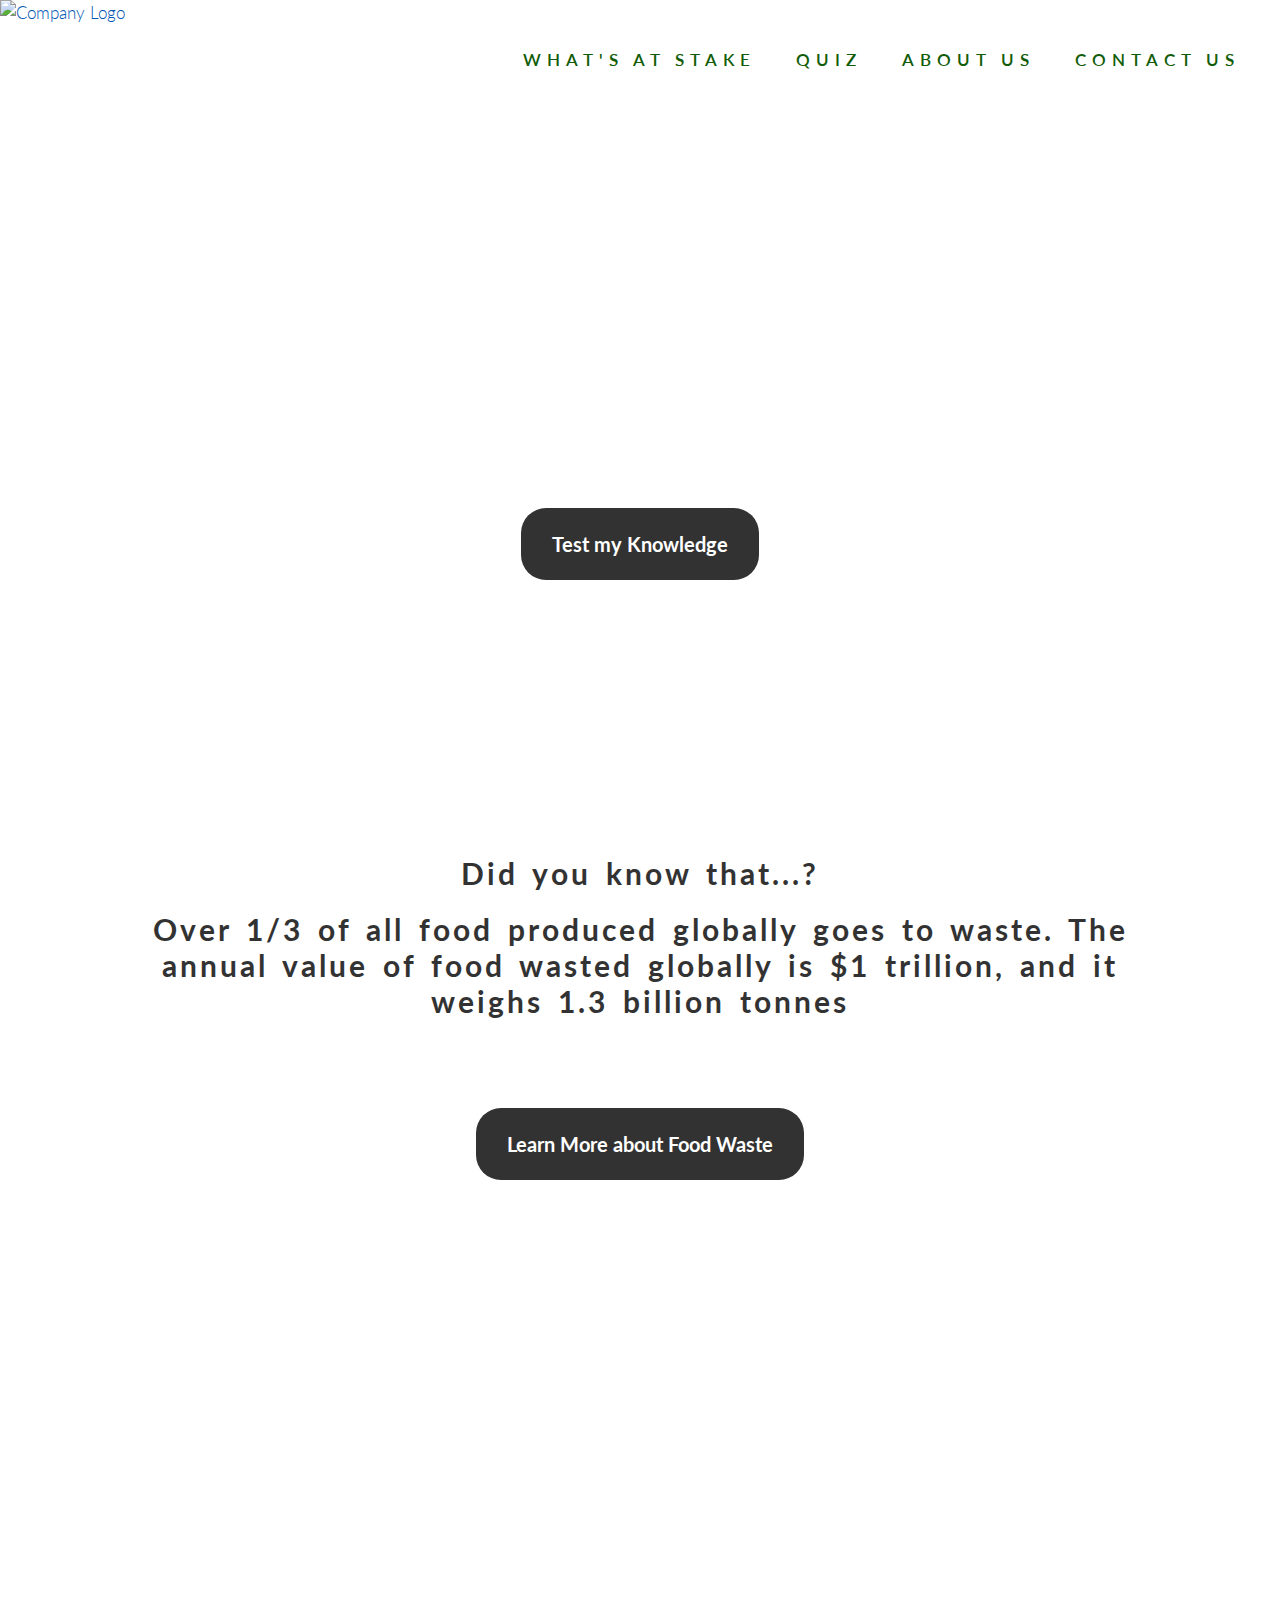
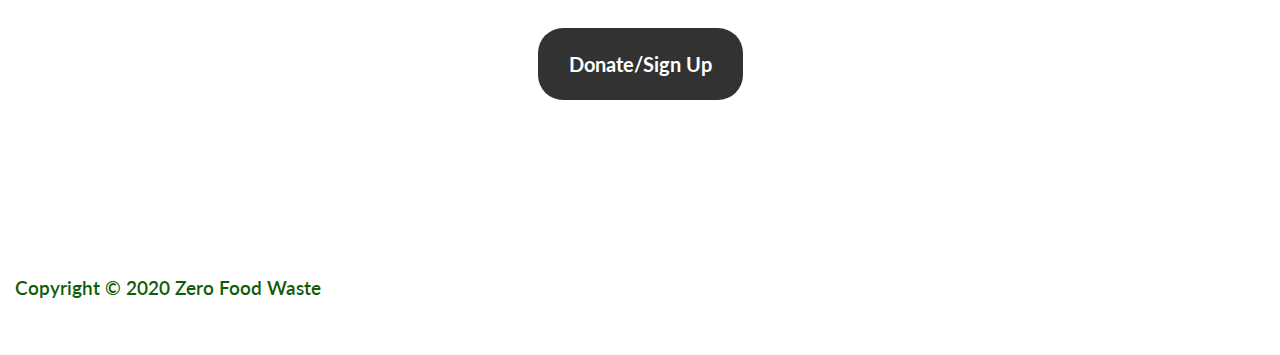
==== commit a9ff37c2: "new version of the site" ====
--- a/index.html
+++ b/index.html
@@ -5,89 +5,99 @@
     <meta charset="UTF-8">
     <meta name="viewport" content="width=device-width, initial-scale=1.0">
     <link rel="stylesheet" href="https://maxcdn.bootstrapcdn.com/bootstrap/4.1.3/css/bootstrap.min.css">
-    <link rel="stylesheet" href="https://use.fontawesome.com/releases/v5.6.1/css/all.css" integrity="sha384-gfdkjb5BdAXd+lj+gudLWI+BXq4IuLW5IT+brZEZsLFm++aCMlF1V92rMkPaX4PP" crossorigin="anonymous">
+    <link rel="stylesheet" href="https://use.fontawesome.com/releases/v5.6.1/css/all.css"
+        integrity="sha384-gfdkjb5BdAXd+lj+gudLWI+BXq4IuLW5IT+brZEZsLFm++aCMlF1V92rMkPaX4PP" crossorigin="anonymous">
     <!-- Bootstrap core CSS -->
     <link href="https://cdnjs.cloudflare.com/ajax/libs/twitter-bootstrap/4.3.1/css/bootstrap.min.css" rel="stylesheet">
     <!-- Material Design Bootstrap -->
     <link href="https://cdnjs.cloudflare.com/ajax/libs/mdbootstrap/4.10.0/css/mdb.min.css" rel="stylesheet">
     <link rel="stylesheet" href="assets/css/style.css" type="text/css">
-    <link href="https://fonts.googleapis.com/css2?family=Lato:ital,wght@0,100;0,300;0,400;0,700;0,900;1,700;1,900&display=swap" rel="stylesheet">
+    <link
+        href="https://fonts.googleapis.com/css2?family=Lato:ital,wght@0,100;0,300;0,400;0,700;0,900;1,700;1,900&display=swap"
+        rel="stylesheet">
     <title>Zero Food Waste</title>
 </head>
 
 <body>
     <header>
         <!-- Used Bootstrap Navbars Documentation-->
-        <nav class="navbar navbar-light navbar-expand-md navmenu sticky filleffect">
+        <nav id="fullnavmenu" class="navbar navbar-light navbar-expand-md navmenu  filleffect">
             <a href="index.html">
                 <img src="assets/images/logo.PNG" alt="Company Logo" class="logo img-fluid">
             </a>
             <button class="navbar-toggler" type="button" data-toggle="collapse" data-target="#Collapsiblenav">
-                    <span class="navbar-toggler-icon"></span>
-                </button>
+                <span class="navbar-toggler-icon"></span>
+            </button>
             <div id="Collapsiblenav" class="collapse navbar-collapse">
                 <ul class="navbar-nav ml-auto main-nav navbar-right">
                     <li class="nav-item"><a href="what'satstake.html">What's at Stake </a></li>
                     <li class="nav-item"><a href="quiz.html">Quiz</a></li>
                     <li class="nav-item"><a href="aboutus.html">About Us</a></li>
                     <li class="nav-item"><a href="contactus.html">Contact Us</a></li>
-                </ul> 
+                </ul>
             </div>
         </nav>
 
     </header>
 
-    <section class="container-fluid section-general-info-company imageblock">
-        <div class="row justify-content-center text-center">
-            <img src="assets/images/fruits3.jpg" alt="Nature" style="width:100%;" class="img-fluid img-container">
+    <section class="container-fluid section-general-info-company">
+        <div class="row justify-content-center text-center bgimg-index1">
             <div class="col-12">
-                <div class="content-box text-block-main position-center">
-                    <h1> We are Zero Food Waste, a non-profit organisation aiming to raise awareness about the Food Waste Problem and reduce its impact. </h1>
-                    <h2>How much do you really know about food waste? <br> Scroll Down To Know!</h2>
+                <div class="caption">
+                    <h1>We are Zero Food Waste, a non-profit organisation aiming to raise awareness about the Food Waste
+                        Problem and reduce its impact. </h1>
+                    <h2>How much do you really know about food waste?
                 </div>
             </div>
-    </section>
-
-    <section class="container-fluid section-general-info imageblock">
-        <div class="row justify-content-center text-center">
-            <img src="assets/images/whitebg.jpg" alt="Nature" style="width:100%;" class="img-fluid img-container">
             <div class="col-12">
-                <div class="content-box  text-block-main position-center">
-                    <h2>Did you know that...?</h2>
-                    <h2>Over 1/3 of all food produced globally goes to waste. The annual value of food wasted globally is $1 trillion, and it weighs 1.3 billion tonnes</h2>
-                </div>
-            </div>
-        </div>
-        
-    </section>
-
-    <section class="container-fluid section-how-to-take-action imageblock">
-        <div class="row justify-content-center text-center ">
-            <img src="assets/images/food4.jpg" alt="Nature" style="width:100%;" class="img-fluid img-container">
-            <div class="col-12 ">
-                <div class="content-box content-box-options text-block-main position-center">
-                    <h2>Ready?</h2>
-                    <h3>Here are three ways to contribute to reduce Food Waste Now</h3>
-                </div>
-            </div>
-            <div class="col-4">
-                <div class="text-block position-left">
-                    <a target="_blank" class="btn standard-btn" href="what'satstake.html">Learn More about Food Waste</a>
-                </div>
-            </div>
-            <div class="col-4">
-                <div class="text-block position-center">
-                    <a target="_blank" class="btn standard-btn" href="quiz.html">Test my Knowledge</a>
-                </div>
-            </div>
-            <div class="col-4">
-                <div class="text-block position-right">
-                    <a target="_blank" class="btn standard-btn" href="contactus.html">Sign up for the Newsletter</a>
+                <div class="caption-low">
+                    <div class="text-block position-center">
+                        <a target="_blank" class="btn standard-btn" href="quiz.html">Test my Knowledge</a>
+                    </div>
                 </div>
             </div>
         </div>
     </section>
-    
+
+    <section class="container-fluid section-general-info">
+        <div class="row justify-content-center text-center bgimg-index2">
+            <div class="col-12">
+                <div class="caption">
+                    <h2 class="">Did you know that...?</h2>
+                    <h2 class="">Over 1/3 of all food produced globally goes to waste. The annual value of food wasted
+                        globally is $1 trillion, and it weighs 1.3 billion tonnes </h2>
+                </div>
+            </div>
+            <div class="col-12">
+                <div class="caption-low">
+                    <div class="text-block position-center">
+                        <a target="_blank" class="btn standard-btn" href="what'satstake.html">Learn More about Food
+                            Waste</a>
+                    </div>
+                </div>
+            </div>
+        </div>
+
+    </section>
+
+    <section class="container-fluid section-how-to-take-action">
+        <div class="row justify-content-center text-center bgimg-index3">
+            <div class="col-12">
+                <div class="caption">
+                    <h2>Ready? Take Action Now!</h2>
+                    <h3>Donate Food for a Better World & Suscribe to our Newsletter to get the best tips.</h3>
+                </div>
+            </div>
+            <div class="col-12">
+                <div class="caption-low">
+                    <div class="text-block position-center">
+                        <a target="_blank" class="btn standard-btn" href="contactus.html">Donate/Sign Up</a>
+                    </div>
+                </div>
+            </div>
+        </div>
+    </section>
+
     <footer>
         <div class="container-fluid company-logo">
             <div class="row">
@@ -97,9 +107,11 @@
 
                 <div class="col-12 col-md-6  socialmedia">
                     <ul class="smedia-links ">
-                        <li><a href="https://www.facebook.com/" target="_blank"><i class="fab fa-facebook "></i></a></li>
+                        <li><a href="https://www.facebook.com/" target="_blank"><i class="fab fa-facebook "></i></a>
+                        </li>
                         <li><a href="https://twitter.com/" target="_blank"><i class="fab fa-twitter "></i></a></li>
-                        <li><a href="https://www.instagram.com/ " target="_blank"><i class="fab fa-instagram "></i></a></li>
+                        <li><a href="https://www.instagram.com/ " target="_blank"><i class="fab fa-instagram "></i></a>
+                        </li>
                     </ul>
                 </div>
             </div>
@@ -109,11 +121,14 @@
     <!-- JQuery -->
     <script type="text/javascript " src="https://cdnjs.cloudflare.com/ajax/libs/jquery/3.5.1/jquery.min.js "></script>
     <!-- Bootstrap tooltips -->
-    <script type="text/javascript " src="https://cdnjs.cloudflare.com/ajax/libs/popper.js/1.14.4/umd/popper.min.js "></script>
+    <script type="text/javascript "
+        src="https://cdnjs.cloudflare.com/ajax/libs/popper.js/1.14.4/umd/popper.min.js "></script>
     <!-- Bootstrap core JavaScript -->
-    <script type="text/javascript " src="https://cdnjs.cloudflare.com/ajax/libs/twitter-bootstrap/4.5.0/js/bootstrap.min.js "></script>
+    <script type="text/javascript "
+        src="https://cdnjs.cloudflare.com/ajax/libs/twitter-bootstrap/4.5.0/js/bootstrap.min.js "></script>
     <!-- MDB core JavaScript -->
-    <script type="text/javascript " src="https://cdnjs.cloudflare.com/ajax/libs/mdbootstrap/4.19.1/js/mdb.min.js "></script>
+    <script type="text/javascript "
+        src="https://cdnjs.cloudflare.com/ajax/libs/mdbootstrap/4.19.1/js/mdb.min.js "></script>
     <script src="assets/js/script.js"></script>
 </body>
 
--- a/assets/css/style.css
+++ b/assets/css/style.css
@@ -20,12 +20,16 @@
   margin-right: auto;
 }
 
+.aligncenter {
+  text-align: center;
+}
+
 html,
 body {
   /*background-image: linear-gradient(#f0ede5, #42ad03);*/
   font-family: "Lato", "Arial", "sans-serif";
   font-weight: 300;
-  font-size: 15px;
+  font-size: 17px;
   text-rendering: optimizeLegibility;
   overflow-x: hidden;
 }
@@ -33,22 +37,38 @@
 h1,
 h2,
 h3 {
-  font-weight: 600px;
+  font-weight: 600;
   text-align: center;
   margin-top: 15px;
   margin-bottom: 20px;
   letter-spacing: 3px;
+}
+
+h1{
+  text-transform:capitalize;
 }
 
 h1,
 h2 {
   font-weight: 700;
   word-spacing: 5px;
+
+}
+
+h1 {
+  font-size: 250%;
+}
+
+h2 {
+  font-size: 200%;
 }
 
 h3 {
-  font-weight: 500;
-  font-weight: bold;
+  font-size: 150%;
+}
+
+h4 {
+  font-size: 130%;
 }
 
 p {
@@ -58,6 +78,33 @@
   text-align: left;
   max-width: 100ch;
   color: #000;
+}
+
+.white {
+  font-weight: bolder;
+  color: #fff;
+}
+
+.bgimg-index1 h1,
+.bgimg-index1 h2,
+.bgimg-index1 h3,
+.bgimg-index2 h2,
+.bgimg-index3 h2,
+.bgimg-index3 h3 {
+  color: #fff;
+  font-size: 30px;
+}
+
+.bgimg-index2 h2 {
+  color: #000;
+}
+
+.bgimg-stake1 .caption-middle p {
+}
+
+.big-font {
+  font-size: 1.6rem;
+  font-weight: 600;
 }
 
 header,
@@ -148,7 +195,7 @@
   margin-right: 40px;
   text-decoration: none;
   text-transform: uppercase;
-  color: #26cf0f;
+  color: #115c07;
 }
 
 .navbar {
@@ -160,9 +207,18 @@
   color: black;
 }
 
+/*sticky navbar CHANGE */
+.navbar-fixed {
+  top: 0;
+  z-index: 100;
+  position: fixed;
+  width: 100%;
+  background-color: #fff;
+}
+
 .logo {
   width: auto;
-  height: 160px;
+  height: 120px;
   float: left;
   margin-left: 0px;
 }
@@ -192,15 +248,40 @@
   border: 4px solid #26cf0f;
 }
 
+.content-box p,
 .content-box-options {
   text-align: center;
   margin: 0 auto;
+}
+
+.content-box-options {
   margin-left: 10%;
   margin-right: 10%;
 }
 
+.section-aboutus p,
+.section-aboutus h1 {
+  margin: 0 auto;
+}
+
+.section-aboutus h1 {
+  font-size: 300%;
+  text-align: center;
+  margin-top: 30px;
+  margin-bottom: 50px;
+}
+
+.section-aboutus p {
+  text-align: left;
+}
+.section-aboutus h1 {
+}
 .small {
   margin: 5% 5%;
+}
+
+.verysmall {
+  margin: 2% 30%;
 }
 
 .question-box {
@@ -261,7 +342,7 @@
 
 .standard-btn:hover,
 .normal-btn:hover {
-  color: #26cf0f;
+  color: #115c07;
 }
 
 .answer-btn {
@@ -289,7 +370,7 @@
 
 .imageblock-big {
   position: relative;
-  min-height: 400px;
+  min-height: 800px;
 }
 
 .text-block p {
@@ -309,11 +390,12 @@
   position: absolute;
   padding-left: 20px;
   padding-right: 20px;
-  bottom: 100px;
+  bottom: 80px;
   text-align: center;
   margin-left: 10%;
   margin-right: 10%;
 }
+
 .text-block {
   position: absolute;
   padding-left: 20px;
@@ -380,27 +462,193 @@
 
 /* QUIZ */
 
+.section-quizsection .question-box {
+  margin-bottom: 20px;
+}
+
+#container {
+  margin: 20px auto;
+  background-color: white;
+  height: 300px;
+  width: 700px;
+  border-radius: 5px;
+  box-shadow: 0px 5px 15px 0px;
+  position: relative;
+}
+#start {
+  font-size: 1.5em;
+  font-weight: bolder;
+  word-break: break-all;
+  width: 120px;
+  height: 150px;
+  border: 2px solid black;
+  text-align: center;
+  cursor: pointer;
+  position: absolute;
+  left: 300px;
+  top: 50px;
+  color: black;
+}
+#start:hover {
+  border: 3px solid lightseagreen;
+  color: lightseagreen;
+}
+
+#qImg {
+  width: 200px;
+  height: 200px;
+  position: absolute;
+  left: 0px;
+  top: 0px;
+}
+#qImg img {
+  width: 200px;
+  height: 200px;
+  border-top-left-radius: 5px;
+}
+
+#question {
+  width: 500px;
+  height: 125px;
+  position: absolute;
+  right: 0;
+  top: 0;
+}
+#question p {
+  margin: 0;
+  padding: 15px;
+  font-size: 1.25em;
+}
+
+#choices {
+  width: 400px;
+  position: absolute;
+  right: 0;
+  top: 125px;
+  padding: 10px;
+}
+.choice {
+  display: inline-block;
+  width: 250px;
+  text-align: center;
+  border: 1px solid grey;
+  border-radius: 5px;
+  cursor: pointer;
+  padding: 5px;
+}
+.choice:hover {
+  border: 2px solid grey;
+  font-weight: bold;
+}
+
+#timer {
+  position: absolute;
+  height: 100px;
+  width: 200px;
+  bottom: 0px;
+  text-align: center;
+}
+#counter {
+  font-size: 3em;
+}
+#btimeGauge {
+  width: 150px;
+  height: 10px;
+  border-radius: 10px;
+  background-color: lightgray;
+  margin-left: 25px;
+}
+#timeGauge {
+  height: 10px;
+  border-radius: 10px;
+  background-color: mediumseagreen;
+  margin-top: -10px;
+  margin-left: 25px;
+}
+#progress {
+  width: 500px;
+  position: absolute;
+  bottom: 0px;
+  right: 0px;
+  padding: 5px;
+  text-align: right;
+}
+.prog {
+  width: 25px;
+  height: 25px;
+  border: 1px solid #000;
+  display: inline-block;
+  border-radius: 50%;
+  margin-left: 5px;
+  margin-right: 5px;
+}
+#scoreContainer {
+  margin: 20px auto;
+  background-color: white;
+  opacity: 0.8;
+  height: 300px;
+  width: 700px;
+  border-radius: 5px;
+  box-shadow: 0px 5px 15px 0px;
+  position: relative;
+  display: none;
+}
+#scoreContainer img {
+  position: absolute;
+  top: 100px;
+  left: 325px;
+  height: 100px;
+  width: auto;
+}
+#scoreContainer p {
+  position: absolute;
+  display: block;
+  width: 59px;
+  height: 59px;
+  top: 190px;
+  left: 350px;
+  font-size: 2em;
+  font-weight: bold;
+  text-align: center;
+}
+
 /* classes effects*/
 
 .true {
   background-color: #26cf0f;
-  color: rgb(0, 183, 255);
+  color: #fff;
+  font-weight: 900;
   border: 2px solid rgb(0, 183, 255);
   pointer-events: none;
 }
 .false {
   background-color: red;
-  color: rgba(255, 255, 0, 0.747);
+  color: #fff;
+  font-weight: 900;
   border: 2px solid rgb(0, 183, 255);
   pointer-events: none;
 }
 
+.section-quizsection i {
+  font-size: 120%;
+  margin-left: 10px;
+}
+.
 /*ABOUT US SECTION*/
 
 .section-aboutus,
 .section-partners {
   margin-top: 0px;
   margin-bottom: 0px;
+}
+
+.blackbg {
+  background-color: grey;
+  color: #115c07;
+}
+
+.greybg {
+  background-color: #115c07;
 }
 
 .section-partners .content-box {
@@ -474,7 +722,7 @@
 }
 
 .copyright p {
-  color: #26cf0f;
+  color: #115c07;
   font-size: 110%;
   font-weight: 600;
 }
@@ -486,7 +734,153 @@
 }
 
 .smedia-links li i {
-  color: #26cf0f;
+  color: #115c07;
   margin-right: 20px;
   font-size: 130%;
 }
+
+/*PARALLAX*/
+
+.bgimg-index1,
+.bgimg-index2,
+.bgimg-index3,
+.bgimg-stake1,
+.bgimg-stake2,
+.bgimg-stake3 {
+  position: relative;
+  opacity: 0.8;
+  background-attachment: fixed;
+  background-position: center;
+  background-repeat: no-repeat;
+  background-size: cover;
+}
+
+.bgimg-stake1 {
+  background-image: url("../images/foodcontrast.jpg");
+  min-height: 700px;
+}
+
+.bgimg-stake2 {
+  background-image: url("../images/whitebg-lemons.jpg");
+  min-height: 700px;
+}
+
+.bgimg-stake3 {
+  background-image: url("../images/vegetables.jpg");
+  min-height: 600px;
+}
+
+.bgimg-index1 {
+  background-image: url("../images/fruits3.jpg");
+  min-height: 600px;
+}
+
+.bgimg-index2 {
+  background-image: url("../images/foodwaste4.jpg");
+  min-height: 600px;
+}
+.bgimg-index3 {
+  background-image: url("../images/food4-bw\ .jpg");
+  min-height: 500px;
+}
+
+.caption,
+.caption-2,
+.caption-3,
+.caption-top,
+.caption-middle,
+.caption-low,
+.caption-vlow {
+  position: absolute;
+  width: 100%;
+  text-align: center;
+  color: #000;
+}
+
+.caption {
+  left: 0;
+  top: 40%;
+}
+
+.caption h1,
+.caption h2,
+.caption h3 {
+  margin-left: 10%;
+  margin-right: 10%;
+  font-weight: 900;
+  font-weight: bold;
+}
+.caption-top {
+  left: 0;
+  top: 70%;
+}
+
+.caption-middle {
+  left: 0;
+  top: -30%;
+}
+
+.caption-top h2 {
+  margin-bottom: 0;
+}
+
+.caption-low {
+  left: 0;
+  bottom: 40%;
+}
+
+.caption-vlow {
+  left: 0;
+  bottom: 30%;
+}
+
+.section-foodwasteinfo {
+}
+.section-foodwasteinfo .col-6 {
+}
+
+.big-font {
+  margin-left: 10%;
+  margin-right: 10%;
+}
+
+div#map {
+    min-height: 360px;
+}
+
+.caption-question h2 {
+  margin-bottom: 20px;
+}
+.caption span.border {
+  background-color: #111;
+  color: #fff;
+  padding: 18px;
+  font-size: 25px;
+  letter-spacing: 10px;
+}
+
+.textbox,
+.textbox-big {
+  margin-top: 50px;
+  left: 0;
+  right: 0;
+  margin-left: auto;
+  margin-right: auto;
+  background-color: #fff;
+  position: absolute;
+  opacity: 0.9;
+  top: -10px;
+  text-align: center;
+  border: 2px solid black;
+  margin-bottom: 20px;
+}
+
+.textbox {
+  width: 1100px;
+  height: 350px;
+}
+
+.textbox-big {
+  width: 1200px;
+  height: 400px;
+}
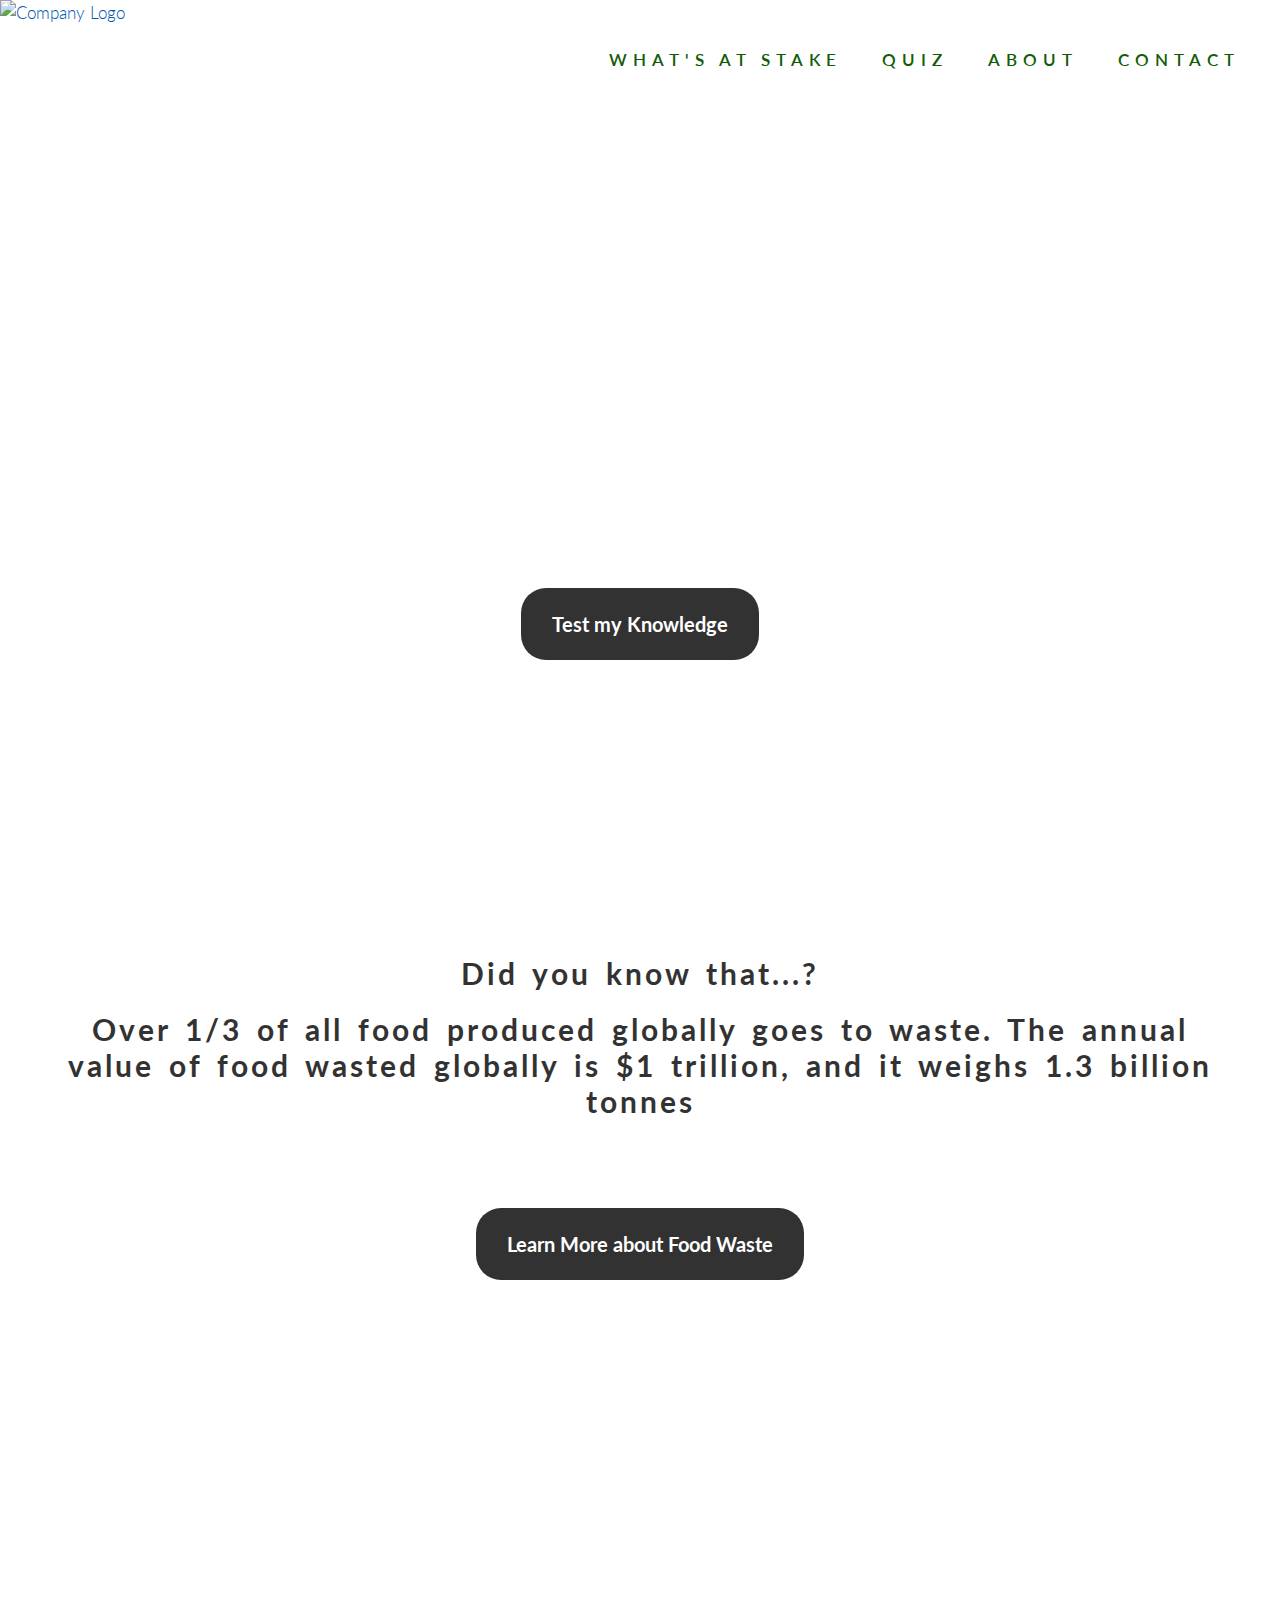
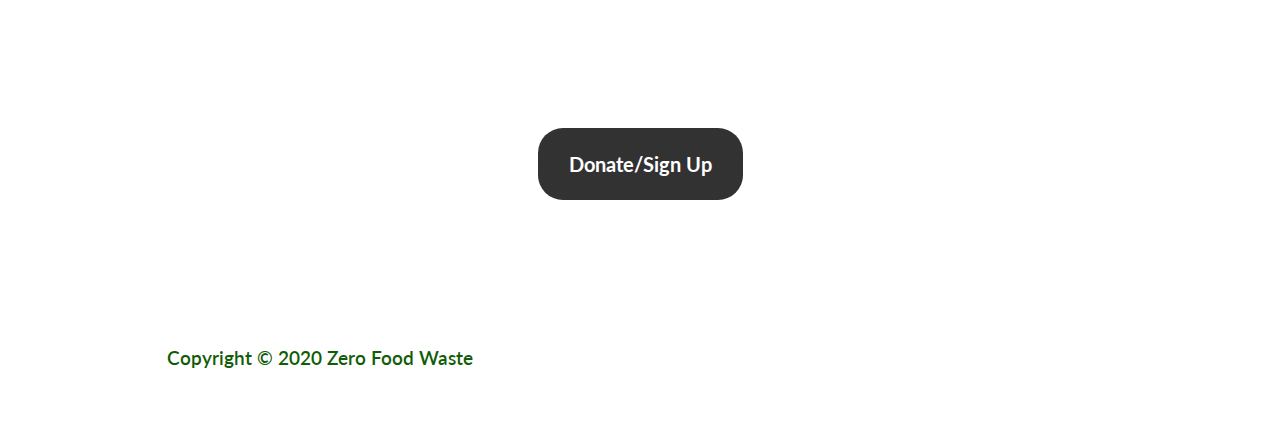
==== commit 904cf0cd: "updated website code cleaning code after validating it using w3 tools" ====
--- a/index.html
+++ b/index.html
@@ -7,6 +7,24 @@
     <link rel="stylesheet" href="https://maxcdn.bootstrapcdn.com/bootstrap/4.1.3/css/bootstrap.min.css">
     <link rel="stylesheet" href="https://use.fontawesome.com/releases/v5.6.1/css/all.css"
         integrity="sha384-gfdkjb5BdAXd+lj+gudLWI+BXq4IuLW5IT+brZEZsLFm++aCMlF1V92rMkPaX4PP" crossorigin="anonymous">
+    <!--Favicon Code-->
+    <link rel="apple-touch-icon" sizes="57x57" href="/apple-icon-57x57.png">
+    <link rel="apple-touch-icon" sizes="60x60" href="/apple-icon-60x60.png">
+    <link rel="apple-touch-icon" sizes="72x72" href="/apple-icon-72x72.png">
+    <link rel="apple-touch-icon" sizes="76x76" href="/apple-icon-76x76.png">
+    <link rel="apple-touch-icon" sizes="114x114" href="/apple-icon-114x114.png">
+    <link rel="apple-touch-icon" sizes="120x120" href="/apple-icon-120x120.png">
+    <link rel="apple-touch-icon" sizes="144x144" href="/apple-icon-144x144.png">
+    <link rel="apple-touch-icon" sizes="152x152" href="/apple-icon-152x152.png">
+    <link rel="apple-touch-icon" sizes="180x180" href="/apple-icon-180x180.png">
+    <link rel="icon" type="image/png" sizes="192x192" href="/android-icon-192x192.png">
+    <link rel="icon" type="image/png" sizes="32x32" href="/favicon-32x32.png">
+    <link rel="icon" type="image/png" sizes="96x96" href="/favicon-96x96.png">
+    <link rel="icon" type="image/png" sizes="16x16" href="/favicon-16x16.png">
+    <link rel="manifest" href="/manifest.json">
+    <meta name="msapplication-TileColor" content="#ffffff">
+    <meta name="msapplication-TileImage" content="/ms-icon-144x144.png">
+    <meta name="theme-color" content="#ffffff">
     <!-- Bootstrap core CSS -->
     <link href="https://cdnjs.cloudflare.com/ajax/libs/twitter-bootstrap/4.3.1/css/bootstrap.min.css" rel="stylesheet">
     <!-- Material Design Bootstrap -->
@@ -32,12 +50,11 @@
                 <ul class="navbar-nav ml-auto main-nav navbar-right">
                     <li class="nav-item"><a href="what'satstake.html">What's at Stake </a></li>
                     <li class="nav-item"><a href="quiz.html">Quiz</a></li>
-                    <li class="nav-item"><a href="aboutus.html">About Us</a></li>
-                    <li class="nav-item"><a href="contactus.html">Contact Us</a></li>
+                    <li class="nav-item"><a href="aboutus.html">About</a></li>
+                    <li class="nav-item"><a href="contactus.html">Contact</a></li>
                 </ul>
             </div>
         </nav>
-
     </header>
 
     <section class="container-fluid section-general-info-company">
@@ -46,7 +63,7 @@
                 <div class="caption">
                     <h1>We are Zero Food Waste, a non-profit organisation aiming to raise awareness about the Food Waste
                         Problem and reduce its impact. </h1>
-                    <h2>How much do you really know about food waste?
+                    <h2>How much do you really know about food waste?</h2>
                 </div>
             </div>
             <div class="col-12">
@@ -77,7 +94,6 @@
                 </div>
             </div>
         </div>
-
     </section>
 
     <section class="container-fluid section-how-to-take-action">
@@ -99,14 +115,14 @@
     </section>
 
     <footer>
-        <div class="container-fluid company-logo">
-            <div class="row">
+        <div class="container-fluid">
+            <div class="row justify-content-center text-center">
                 <div class="col-12 col-md-6 copyright">
                     <p>Copyright © 2020 Zero Food Waste</p>
                 </div>
 
                 <div class="col-12 col-md-6  socialmedia">
-                    <ul class="smedia-links ">
+                    <ul class="smedia-links">
                         <li><a href="https://www.facebook.com/" target="_blank"><i class="fab fa-facebook "></i></a>
                         </li>
                         <li><a href="https://twitter.com/" target="_blank"><i class="fab fa-twitter "></i></a></li>
@@ -119,16 +135,13 @@
     </footer>
 
     <!-- JQuery -->
-    <script type="text/javascript " src="https://cdnjs.cloudflare.com/ajax/libs/jquery/3.5.1/jquery.min.js "></script>
+    <script src="https://cdnjs.cloudflare.com/ajax/libs/jquery/3.5.1/jquery.min.js"></script>
     <!-- Bootstrap tooltips -->
-    <script type="text/javascript "
-        src="https://cdnjs.cloudflare.com/ajax/libs/popper.js/1.14.4/umd/popper.min.js "></script>
+    <script src="https://cdnjs.cloudflare.com/ajax/libs/popper.js/1.14.4/umd/popper.min.js"></script>
     <!-- Bootstrap core JavaScript -->
-    <script type="text/javascript "
-        src="https://cdnjs.cloudflare.com/ajax/libs/twitter-bootstrap/4.5.0/js/bootstrap.min.js "></script>
+    <script src="https://cdnjs.cloudflare.com/ajax/libs/twitter-bootstrap/4.5.0/js/bootstrap.min.js"></script>
     <!-- MDB core JavaScript -->
-    <script type="text/javascript "
-        src="https://cdnjs.cloudflare.com/ajax/libs/mdbootstrap/4.19.1/js/mdb.min.js "></script>
+    <script src="https://cdnjs.cloudflare.com/ajax/libs/mdbootstrap/4.19.1/js/mdb.min.js"></script>
     <script src="assets/js/script.js"></script>
 </body>
 
--- a/assets/css/style.css
+++ b/assets/css/style.css
@@ -6,8 +6,7 @@
   box-sizing: border-box;
 }
 
-/* Get rid of Bootstrap Overflow*/
-
+/* Got rid of Bootstrap Overflow*/
 container,
 container-fluid,
 row {
@@ -31,7 +30,6 @@
   font-weight: 300;
   font-size: 17px;
   text-rendering: optimizeLegibility;
-  overflow-x: hidden;
 }
 
 h1,
@@ -52,7 +50,6 @@
 h2 {
   font-weight: 700;
   word-spacing: 5px;
-
 }
 
 h1 {
@@ -69,6 +66,10 @@
 
 h4 {
   font-size: 130%;
+}
+
+.darkgreen{
+  color:#115c07;
 }
 
 p {
@@ -90,7 +91,9 @@
 .bgimg-index1 h3,
 .bgimg-index2 h2,
 .bgimg-index3 h2,
-.bgimg-index3 h3 {
+.bgimg-index3 h3,
+.bgimg-stake3 h2,
+.bgimg-stake3 h3 {
   color: #fff;
   font-size: 30px;
 }
@@ -99,7 +102,8 @@
   color: #000;
 }
 
-.bgimg-stake1 .caption-middle p {
+bgimg-stake3{
+  color:#115c07;
 }
 
 .big-font {
@@ -107,33 +111,11 @@
   font-weight: 600;
 }
 
-header,
-footer {
-  background-color: ;
-}
-
 section {
   min-height: 40vh;
 }
 
-.section-contactform {
-  min-height: 90vh;
-}
-
-.section-contactform footer {
-  min-height: 5vh;
-}
-
-.score-section {
-  min-height: 20vh;
-}
-
-footer {
-  min-height: 15vh;
-}
-
 /*NAV MENU*/
-
 .main-nav {
   list-style: none;
   margin-top: 0px;
@@ -147,34 +129,12 @@
   display: inline;
 }
 
-nav.filleffect ul li a {
-  position: relative;
-}
-
-nav.filleffect ul li a:after {
-  position: absolute;
-  bottom: 0;
-  left: 0;
-  right: 0;
-  margin: auto;
-  width: 0%;
-  content: ".";
-  color: transparent;
-  background: yellow;
-  height: 1px;
-}
-
-nav.filleffect ul li a:after {
-  text-align: left;
-  content: ".";
-  margin: 0;
-  opacity: 0;
-}
 nav.filleffect ul li a:hover {
   color: #fff;
   z-index: 1;
   background-color: black;
 }
+
 nav.filleffect ul li a:hover:after {
   z-index: -10;
   animation: fill 1s forwards;
@@ -190,6 +150,7 @@
   -ms-transition: all 1s;
   -o-transition: all 1s;
 }
+
 .main-nav li a {
   float: right;
   margin-right: 40px;
@@ -207,15 +168,6 @@
   color: black;
 }
 
-/*sticky navbar CHANGE */
-.navbar-fixed {
-  top: 0;
-  z-index: 100;
-  position: fixed;
-  width: 100%;
-  background-color: #fff;
-}
-
 .logo {
   width: auto;
   height: 120px;
@@ -223,59 +175,6 @@
   margin-left: 0px;
 }
 
-.content-box,
-.content-box-green,
-.question-box,
-.question-box-green,
-.answer {
-  background-color: #fff;
-  border-radius: 25px;
-  padding: 5px 5px;
-  vertical-align: center;
-  margin: 0 auto;
-}
-
-.content-box,
-.question-box,
-.answer {
-  border: 4px solid #000;
-  text-transform: capitalize;
-  font-size: 15px;
-}
-
-.content-box-green,
-.question-box-green {
-  border: 4px solid #26cf0f;
-}
-
-.content-box p,
-.content-box-options {
-  text-align: center;
-  margin: 0 auto;
-}
-
-.content-box-options {
-  margin-left: 10%;
-  margin-right: 10%;
-}
-
-.section-aboutus p,
-.section-aboutus h1 {
-  margin: 0 auto;
-}
-
-.section-aboutus h1 {
-  font-size: 300%;
-  text-align: center;
-  margin-top: 30px;
-  margin-bottom: 50px;
-}
-
-.section-aboutus p {
-  text-align: left;
-}
-.section-aboutus h1 {
-}
 .small {
   margin: 5% 5%;
 }
@@ -283,24 +182,12 @@
 .verysmall {
   margin: 2% 30%;
 }
-
-.question-box {
-  text-align: center;
-  margin: 0 auto;
-  margin-left: 20%;
-  margin-right: 20%;
-}
-
-.question {
-  margin-top: 100px;
-  padding-top: 40px;
-  margin-bottom: 20px;
-}
-
-.answer {
-  margin-left: 20%;
-  margin-right: 20%;
-  text-align: center;
+.small{
+  margin:5% 15%;
+}
+
+.section-aboutus, .section-whatwereabout, .section-our-numbers, .section-future-plans{
+  margin-bottom:50px;
 }
 
 #display-score {
@@ -354,9 +241,6 @@
   margin-bottom: 3px;
 }
 
-.form-btn {
-}
-
 .addbuttonmargin {
   margin-top: 45px;
 }
@@ -375,25 +259,6 @@
 
 .text-block p {
   text-align: center;
-}
-.text-block-main {
-  position: absolute;
-  padding-left: 20px;
-  padding-right: 20px;
-  bottom: 250px;
-  text-align: center;
-  margin-left: 10%;
-  margin-right: 10%;
-}
-
-.text-block-main-low {
-  position: absolute;
-  padding-left: 20px;
-  padding-right: 20px;
-  bottom: 80px;
-  text-align: center;
-  margin-left: 10%;
-  margin-right: 10%;
 }
 
 .text-block {
@@ -402,13 +267,6 @@
   padding-right: 20px;
   bottom: 20px;
 }
-.position-left {
-  left: 40px;
-}
-
-.position-right {
-  right: 40px;
-}
 
 .position-center {
   left: 0;
@@ -418,223 +276,241 @@
 .bg-form {
   background-image: url("../images/food1.jpg");
   background-repeat: no-repeat;
-  background-position: fixed;
   background-size: cover;
   width: 100%;
-  min-height: 800px;
+  min-height: 400px;
 }
 
 .bg-quiz {
   background-image: url("../images/wastedfood-4.jpg");
   background-repeat: no-repeat;
-  background-position: fixed;
   background-size: cover;
   width: 100%;
   min-height: 40vh;
 }
 
-.bg-mission {
-  background-image: url("../images/greensfruit.jpg");
-  background-repeat: no-repeat;
-  background-position: fixed;
-  background-size: cover;
-  width: 100%;
-  min-height: 500px;
-}
-
-.bg-white,
-.bg-white-short {
-  background-color: #fff;
-  background-attachment: fixed;
-  background-position: center;
-  background-repeat: no-repeat;
-  background-size: cover;
-  width: 100%;
-}
-
-.bg-white {
-  min-height: 80vh;
-}
-
-.bg-white-short {
-  min-height: 400px;
-}
-
 /* QUIZ */
 
-.section-quizsection .question-box {
-  margin-bottom: 20px;
+.section-quizcontainer, .map-heading{
+    margin-bottom: 60px;
 }
 
 #container {
   margin: 20px auto;
-  background-color: white;
+  background-image: url("../images/quizcontainerbg4.jpg");
+  background-size: 700px 300px;
+  width: 700px;
   height: 300px;
-  width: 700px;
-  border-radius: 5px;
   box-shadow: 0px 5px 15px 0px;
+  border-radius: 4px;  
   position: relative;
-}
-#start {
+  margin-bottom:100px;
+  margin-top:50px;
+  -webkit-border-radius: 4px;
+  -moz-border-radius: 4px;
+  -ms-border-radius: 4px;
+  -o-border-radius: 4px;
+}
+
+#startbtn {
+  width: 150px;
+  height: 100px;
   font-size: 1.5em;
   font-weight: bolder;
   word-break: break-all;
-  width: 120px;
-  height: 150px;
+  background-color:white;
   border: 2px solid black;
   text-align: center;
   cursor: pointer;
   position: absolute;
-  left: 300px;
-  top: 50px;
+  left: 270px;
+  top: 100px;
   color: black;
 }
-#start:hover {
-  border: 3px solid lightseagreen;
-  color: lightseagreen;
-}
-
-#qImg {
+
+#startbtn:hover {
+  border: 6px solid #115c07;
+  color: #115c07;
+}
+
+#questionImage {
   width: 200px;
   height: 200px;
-  position: absolute;
   left: 0px;
   top: 0px;
-}
-#qImg img {
+  position: absolute;
+}
+
+#questionImage img {
+  border-top-left-radius: 5px;
   width: 200px;
   height: 200px;
-  border-top-left-radius: 5px;
-}
-
-#question {
+  
+}
+
+#questiontext {
+  height: 125px;
   width: 500px;
-  height: 125px;
   position: absolute;
+  top: 0;
   right: 0;
-  top: 0;
-}
-#question p {
+}
+
+#questiontext p {
+  font-size: 1.25em;
   margin: 0;
   padding: 15px;
-  font-size: 1.25em;
-}
-
-#choices {
+}
+
+#options {
+  right: 0;
+  top: 100px;
+  padding: 10px;
   width: 400px;
   position: absolute;
-  right: 0;
-  top: 125px;
-  padding: 10px;
-}
-.choice {
-  display: inline-block;
-  width: 250px;
-  text-align: center;
-  border: 1px solid grey;
+}
+
+.option {
+  border: 1px solid #115c07;
   border-radius: 5px;
   cursor: pointer;
   padding: 5px;
-}
-.choice:hover {
-  border: 2px solid grey;
+  display: inline-block;
+  width: 300px;
+  text-align: center;
+}
+
+.option:hover {
+  border: 2px solid #115c07;
   font-weight: bold;
 }
 
-#timer {
-  position: absolute;
+#stopWatch {
   height: 100px;
   width: 200px;
   bottom: 0px;
+  position: absolute;
   text-align: center;
 }
+
 #counter {
   font-size: 3em;
 }
-#btimeGauge {
-  width: 150px;
+
+#btimeLeft {
+    border-radius: 10px;
+    background-color: lightgray;
+    margin-left: 25px;
+    width: 150px;
+    height: 10px;
+    -webkit-border-radius: 10px;
+    -moz-border-radius: 10px;
+    -ms-border-radius: 10px;
+    -o-border-radius: 10px;
+}
+
+#timeLeft {
+  margin-top: -10px;
+  margin-left: 25px;
   height: 10px;
   border-radius: 10px;
-  background-color: lightgray;
-  margin-left: 25px;
-}
-#timeGauge {
-  height: 10px;
-  border-radius: 10px;
-  background-color: mediumseagreen;
-  margin-top: -10px;
-  margin-left: 25px;
-}
-#progress {
+  background-color: #115c07;
+}
+
+#progressCircles {
+  padding: 5px;
+  text-align: right;
   width: 500px;
   position: absolute;
   bottom: 0px;
   right: 0px;
-  padding: 5px;
-  text-align: right;
-}
+}
+
 .prog {
+  border-radius: 50%;
+  margin-left: 5px;
+  margin-right: 5px;
   width: 25px;
   height: 25px;
   border: 1px solid #000;
   display: inline-block;
-  border-radius: 50%;
-  margin-left: 5px;
-  margin-right: 5px;
-}
+}
+
 #scoreContainer {
   margin: 20px auto;
-  background-color: white;
+  background-image: url("../images/quizcontainerbg5.jpg");
+  background-size: 700px 300px;
+  background-position:center;
   opacity: 0.8;
+  width: 700px;
   height: 300px;
-  width: 700px;
-  border-radius: 5px;
-  box-shadow: 0px 5px 15px 0px;
+  border-radius: 4px;
+  box-shadow: 0px 4px 16px 0px;
   position: relative;
   display: none;
-}
+  -webkit-border-radius: 4px;
+  -moz-border-radius: 4px;
+  -ms-border-radius: 4px;
+  -o-border-radius: 4px;
+}
+
 #scoreContainer img {
   position: absolute;
-  top: 100px;
-  left: 325px;
-  height: 100px;
+  top: 20px;
+  left: 270px;
+  height: 150px;
   width: auto;
 }
+
 #scoreContainer p {
+  font-size: 3em;
+  font-weight: bold;
+  text-align: center;
+  font-weight:900;
+  color:#fff;
   position: absolute;
   display: block;
   width: 59px;
   height: 59px;
-  top: 190px;
-  left: 350px;
-  font-size: 2em;
-  font-weight: bold;
+  top: 130px;
+  left: 300px;
+}
+
+.score-section {
+  min-height: 20vh;
+}
+
+#resetButton{
+  position: relative;
+  display: none;
+  bottom:110px;
+  left:40px;
+}
+
+#infoButton{
+  position: relative;
+  display: none;
+  bottom:180px;
+  left:420px;
+}
+
+/*ABOUT US SECTION*/
+
+.section-aboutus p,
+.section-aboutus h1 {
+  margin: 0 auto;
+}
+
+.section-aboutus h1 {
+  font-size: 300%;
   text-align: center;
-}
-
-/* classes effects*/
-
-.true {
-  background-color: #26cf0f;
-  color: #fff;
-  font-weight: 900;
-  border: 2px solid rgb(0, 183, 255);
-  pointer-events: none;
-}
-.false {
-  background-color: red;
-  color: #fff;
-  font-weight: 900;
-  border: 2px solid rgb(0, 183, 255);
-  pointer-events: none;
-}
-
-.section-quizsection i {
-  font-size: 120%;
-  margin-left: 10px;
-}
-.
-/*ABOUT US SECTION*/
+  margin-top: 30px;
+  margin-bottom: 50px;
+}
+
+.section-aboutus p {
+  text-align: left;
+}
 
 .section-aboutus,
 .section-partners {
@@ -642,17 +518,44 @@
   margin-bottom: 0px;
 }
 
-.blackbg {
-  background-color: grey;
-  color: #115c07;
-}
-
-.greybg {
+.aboutusimg{
+  margin-bottom:20px;
+}
+
+
+.section-aboutus h1,
+.section-whatwereabout h2,
+.section-future-plans h2,
+.section-our-numbers h2{
+  color:#115c07;
+  font-size: 2.8rem;
+  letter-spacing: -.03125rem;
+}
+
+.section-future-plans{
+  margin-bottom:150px;
+}
+
+.greenbg {
   background-color: #115c07;
 }
 
 .section-partners .content-box {
-  margin-top: 0px;
+  margin:20px 35% 50px 35%;
+}
+
+.content-box{
+  background-color: #fff;
+  border-radius: 25px;
+  padding: 5px 5px;
+  vertical-align: center;
+  margin: 0 auto;
+}
+
+.content-box {
+  border: 4px solid #115c07;
+  text-transform: capitalize;
+  font-size: 20px;
 }
 
 img {
@@ -664,27 +567,93 @@
   max-height: 600px;
 }
 
+.partner1-img,
+.partner2-img,
+.partner3-img,
+.partner4-img,
+.partner5-img{
+    width: 100px;
+    height: 180px;
+    border-radius: 20px;
+    margin-right:15px;
+    background-position: center center;
+    margin-bottom:20px;
+}
+
+.partner1-img {
+    background-image: url("../images/partner.jpg");
+    background-size: cover;
+}
+
+.partner2-img {
+    background-image: url("../images/partner2.jpg");
+    background-size: cover;
+}
+
+.partner3-img {
+    background-image: url("../images/partner3.png");
+    background-size: cover;
+}
+
+.partner4-img {
+    background-image: url("../images/partner4.jpg");
+    background-size: cover;
+}
+
+.partner5-img {
+    background-image: url("../images/partner5.jpg");
+    background-size: cover;
+}
+
 /*CONTACT SECTION*/
 
 .section-contactform {
-  font-size: 180%;
-  padding: 10px;
+    padding: 10px;
+}
+
+.section-contactform h2{
+  font-size:200%;
+}
+
+.form-cta{
+  margin-top:130px;
+  color:#fff;
 }
 
 .section-contactform form {
-  margin-bottom: 40px;
-  margin-top: 30px;
+  margin-bottom: 60px;
+  margin-top: 20px;
+}
+
+.section-contactform input{
+  margin-bottom:0px;
 }
 
 .section-contactform input,
 textarea {
-  width: 600px;
-  height: 40px;
+  width: 700px;
+  height: 80px;
 }
 
 textarea {
-  width: 600px;
-  height: 80px;
+  width: 700px;
+  height: 100px;
+  margin-bottom:-20px;
+}
+
+input[type=checkbox]{
+  width:30px;
+  height:25px;
+  text-align:left;
+  display:inline-block;
+  margin-top:0px;
+  margin-bottom:20px;
+}
+
+label{
+  color:#fff;
+  font-size:25px;
+  font-weight:bolder;
 }
 
 #name {
@@ -692,13 +661,13 @@
 }
 
 .partners {
-  martin-top: 0px;
+  margin-top: 0px;
   margin: 0 auto;
   margin-bottom: 0px;
 }
 
 .partners img {
-  margin: 0px 20px;
+  margin: 20px 20px;
   width: 210px;
   border-radius: 10%;
   -webkit-border-radius: 10%;
@@ -707,24 +676,34 @@
   -o-border-radius: 10%;
 }
 
+.section-contactform {
+  min-height: 90vh;
+}
+
+.section-contactform footer {
+  min-height: 5vh;
+}
+
 /*FOOTER*/
 
 footer {
   color: #fff;
-  margin-bottom: 0px;
-  text-align: right;
+  margin-bottom:10px;
+  height:20px;
 }
 
 .socialmedia,
 .copyright {
-  margin: auto 0;
-  margin-top: 50px;
+   margin: auto 0;
+  margin-bottom:10px;
+   margin-top:20px;
 }
 
 .copyright p {
   color: #115c07;
   font-size: 110%;
   font-weight: 600;
+  text-align:center;
 }
 
 .socialmedia li {
@@ -737,6 +716,7 @@
   color: #115c07;
   margin-right: 20px;
   font-size: 130%;
+  text-align:center;
 }
 
 /*PARALLAX*/
@@ -757,22 +737,22 @@
 
 .bgimg-stake1 {
   background-image: url("../images/foodcontrast.jpg");
-  min-height: 700px;
+  min-height: 800px;
 }
 
 .bgimg-stake2 {
   background-image: url("../images/whitebg-lemons.jpg");
-  min-height: 700px;
+  min-height: 800px;
 }
 
 .bgimg-stake3 {
   background-image: url("../images/vegetables.jpg");
-  min-height: 600px;
+  min-height: 800px;
 }
 
 .bgimg-index1 {
   background-image: url("../images/fruits3.jpg");
-  min-height: 600px;
+  min-height: 700px;
 }
 
 .bgimg-index2 {
@@ -805,11 +785,12 @@
 .caption h1,
 .caption h2,
 .caption h3 {
-  margin-left: 10%;
-  margin-right: 10%;
+  margin-left: 5%;
+  margin-right: 5%;
   font-weight: 900;
   font-weight: bold;
 }
+
 .caption-top {
   left: 0;
   top: 70%;
@@ -834,16 +815,12 @@
   bottom: 30%;
 }
 
-.section-foodwasteinfo {
-}
-.section-foodwasteinfo .col-6 {
-}
-
 .big-font {
   margin-left: 10%;
   margin-right: 10%;
 }
 
+/* MAP */
 div#map {
     min-height: 360px;
 }
@@ -851,6 +828,7 @@
 .caption-question h2 {
   margin-bottom: 20px;
 }
+
 .caption span.border {
   background-color: #111;
   color: #fff;
@@ -859,28 +837,423 @@
   letter-spacing: 10px;
 }
 
-.textbox,
-.textbox-big {
-  margin-top: 50px;
-  left: 0;
-  right: 0;
-  margin-left: auto;
-  margin-right: auto;
-  background-color: #fff;
-  position: absolute;
-  opacity: 0.9;
-  top: -10px;
-  text-align: center;
-  border: 2px solid black;
-  margin-bottom: 20px;
-}
-
-.textbox {
-  width: 1100px;
-  height: 350px;
-}
-
-.textbox-big {
-  width: 1200px;
-  height: 400px;
-}
+/* THANK YOU SECTION */
+
+.section-thankyoupage{
+  margin-top:40px;
+  margin-bottom:40px;
+}
+
+.section-thankyoupage h1, .section-thankyoupage img{
+  margin-bottom:60px;
+}
+
+/*MEDIA QUERIES*/
+/*Big Tables to 1170px (container-fluid Bootstrap Class max-width */
+
+@media only screen and (max-width:1170px) {
+}
+
+/*Small tablets to big tablets - from 768px to 1023px  */
+
+@media only screen and (max-width:1023px) {
+   .small{
+  margin:0% 10%;
+}
+
+.section-aboutus, .section-whatwereabout, .section-our-numbers, .section-future-plans{
+  margin-bottom:50px;
+}    
+
+.section-aboutus h1,
+.section-whatwereabout h2,
+.section-future-plans h2,
+.section-our-numbers h2,
+.quizheading,
+.section-partners h2{
+    font-size: 2.5rem;
+}
+
+.map-heading{
+  font-size:2rem;
+}
+
+p{
+  font-size: 0.9rem;
+  max-width: 110ch;
+}
+
+.content-box{
+  padding:3px;
+}
+
+/*Small phones to small tablets - from 481 to 767 px  */
+
+@media only screen and (max-width: 767px) {
+.main-nav{
+  margin-bottom:20px;
+}
+
+.nav-item{
+  margin-bottom:10px;
+}
+
+.form-cta{
+font-size: 80%;
+}
+
+.section-contactform input,
+  textarea {
+  width: 420px;
+  height: 60px;
+}   
+
+input[type=checkbox]{
+  width:20px;
+  height:20px;
+  margin-top:0px;
+}
+
+.formbtn{
+  padding: 15px 20px;
+  font-size: 18px;
+}
+
+label{
+  margin-top:10px;
+  font-size:18px;
+  font-weight:bolder;
+}
+
+.form-cta{
+  margin-top:100px;
+  margin-bottom:10px;
+}
+
+textarea {
+  margin-bottom:-20px;
+}
+
+input[type=checkbox]{
+  margin-bottom:20px;
+}
+
+.section-aboutus h1,
+.section-whatwereabout h2,
+.section-future-plans h2,
+.section-our-numbers h2
+.map-heading,
+.quizheading,
+.section-general-info-company h1,
+.section-general-info-company h2,
+.section-how-to-take-action h2,
+.section-general-info h2,
+.section-partners h2{
+    font-size:2.0rem;
+}
+
+.section-partners h2{
+ font-size: 1.8rem;
+}
+
+.partner1-img,
+.partner2-img,
+.partner3-img,
+.partner4-img,
+.partner5-img{
+    max-width: 330px;
+    height: 150px;
+    margin-bottom:20px;
+}
+
+.section-partners .content-box {
+    margin: 20px 25% 50px 25%;
+}
+
+p{
+  max-width: 90ch;
+}
+
+.content-box{
+  padding:0px;
+}
+
+.socialmedia,
+.copyright {
+   margin-bottom:5px;
+   margin-top:5px;
+  }
+.small{
+  margin:5% 5%;
+}
+
+.aboutusimg{
+  margin-bottom:30px;
+}
+
+.bgimg-stake1,
+.bgimg-stake2
+{
+  min-height:1000px;
+}
+
+.bgimg-stake2{
+  min-height:1300px;
+}
+
+.caption{
+  top:20%;
+}
+
+.caption-middle{
+    top: -50%;
+}
+
+.big-font {
+  font-size: 1.4rem;
+}
+
+.section-foodwastesources h2{
+  font-size: 2rem;
+}
+
+.section-foodwastesources h3{
+  font-size: 1.3rem;
+}
+
+.section-foodwastesources h4{
+  font-size:1.2rem;
+}
+
+#container{
+  width:450px;
+}
+
+#scoreContainer{
+  width:450px;
+}
+
+#startbtn {
+  left: 160px;
+}
+
+#questionImage {
+  width: 200px;
+  height: 200px;
+}
+
+#questionImage img {
+  width: 150px;
+  height: 150px;
+}
+
+#questiontext {
+  height: 100px;
+  width: 300px;
+}
+
+#questiontext p {
+  font-size: 1.1em;
+  margin-left: 5px;
+  padding: 0px;
+}
+
+#options {
+  left: 150px;
+  top: 110px;
+  width: 100px;  
+}
+
+.option {
+  width: 250px;
+}
+
+#scoreContainer img {
+  top: 10px;
+  left: 200px;
+  height: 90px;
+}
+
+#scoreContainer p {
+  font-size: 2.5em;
+  width: 59px;
+  height: 59px;
+  top:70px;
+  left: 200px;
+}
+
+#resetButton{
+  bottom:180px;
+  left:120px;
+}
+
+#infoButton{
+  bottom: 170px;
+  left:105px;
+}
+
+/*Small phones - from 0 to 480 px  */
+
+@media only screen and (max-width:480px) {
+.form-cta{
+   font-size: 70%;
+}
+
+.section-contactform input,
+  textarea {
+  width: 350px;
+  height: 60px;
+}   
+
+textarea {
+  margin-bottom:-40px;
+}
+
+input[type=checkbox]{
+  margin-top:-30px;
+  width:15px;
+  height:15px;
+}
+
+label{
+  margin-top:10px;
+  font-size:18px;
+  font-weight:bolder;
+}
+
+.formbtn{
+  padding: 12px 18px;
+  font-size: 16px;
+}
+
+.socialmedia,
+.copyright {
+   margin-bottom:0px;
+   margin-top:0px;
+  }
+
+.section-aboutus h1,
+.section-whatwereabout h2,
+.section-future-plans h2,
+.section-our-numbers h2,
+.map-heading,
+.quizheading,
+.section-general-info-company h1,
+.section-general-info-company h2,
+.section-how-to-take-action h2,
+.section-general-info h2{
+    font-size:1.6rem;
+}
+
+.partner1-img,
+.partner2-img,
+.partner3-img,
+.partner4-img,
+.partner5-img{
+    max-width: 270px;
+    height: 150px;
+    margin-bottom:40px;
+}
+
+.content-box{
+  border-radius: 25px;
+  padding: 10px 10px;
+  -webkit-border-radius: 25px;
+  -moz-border-radius: 25px;
+  -ms-border-radius: 25px;
+  -o-border-radius: 25px;
+}
+
+.content-box {
+  font-size: 10px;
+  margin-right:0%;
+  margin-left:0%;
+}
+
+p{
+  margin-bottom:20px;
+}
+
+.big-font {
+  font-size: 1.2rem;
+}
+
+.section-take-further-action h2,
+.section-take-further-action h3{
+  font-size: 1.4rem;
+}
+
+.caption-vlow {
+ bottom: 10%;
+}
+.section-foodwastesources .caption-middle{
+    top: -30%;
+}
+
+.text-block {
+  bottom: -20px;
+}
+
+#container{
+  width:400px;
+}
+
+#scoreContainer{
+  width:400px;
+}
+
+#startbtn {
+  left: 120px;
+}
+
+#questionImage img {
+  width: 130px;
+  height: 130px;
+}
+
+#questiontext {
+  margin-top:10px;
+  height: 100px;
+  width: 300px;
+}
+
+#questiontext p {
+  font-size: 0.8rem;
+  margin-left: 50px;
+  max-width:35ch;
+}
+
+#options {
+  left: 130px;
+  top: 100px;
+  width: 100px;  
+}
+
+.option {
+  width: 250px;
+}
+
+#scoreContainer img {
+  top: 10px;
+  left: 160px;
+  height: 90px;
+}
+
+#scoreContainer p {
+  font-size: 2.5em;
+  width: 59px;
+  height: 59px;
+  top:70px;
+  left: 170px;
+}
+
+#resetButton{
+  left:100px;
+}
+
+#infoButton{
+  left:85px;
+}
+}
+}
+}
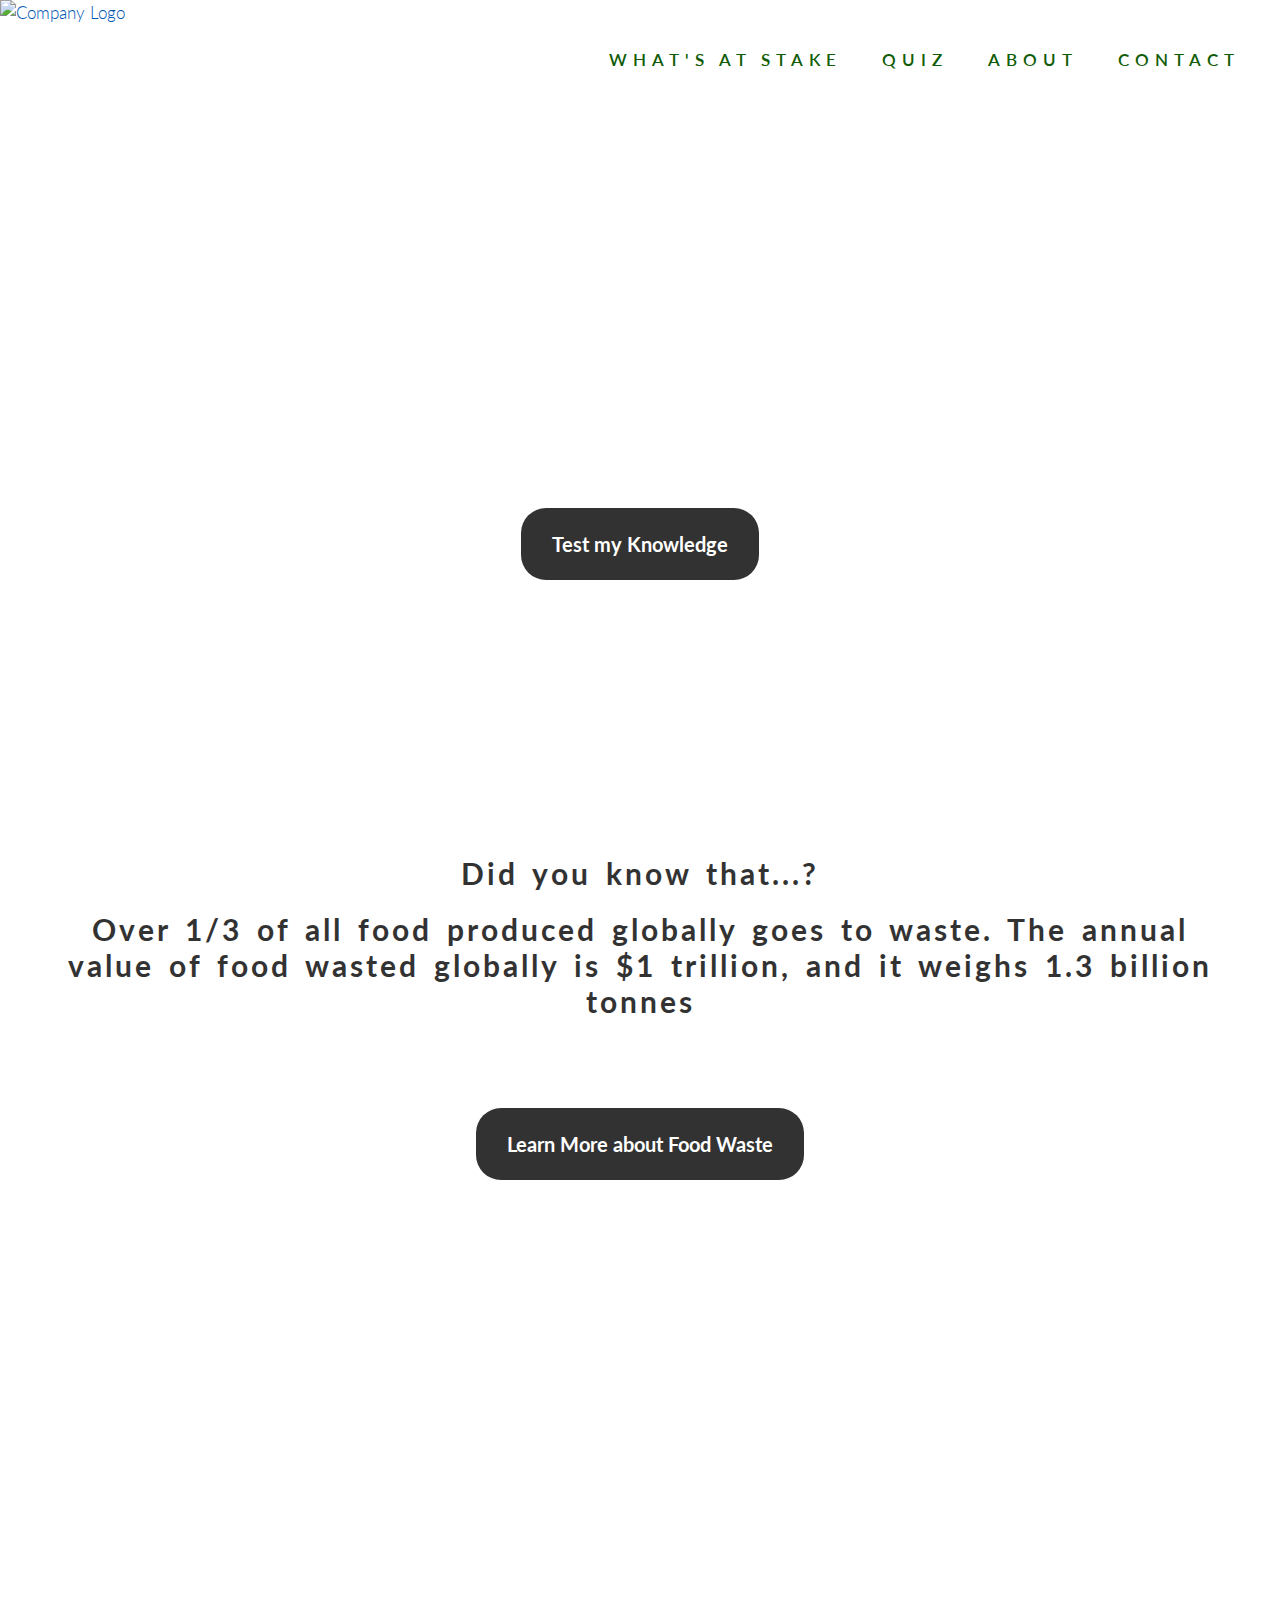
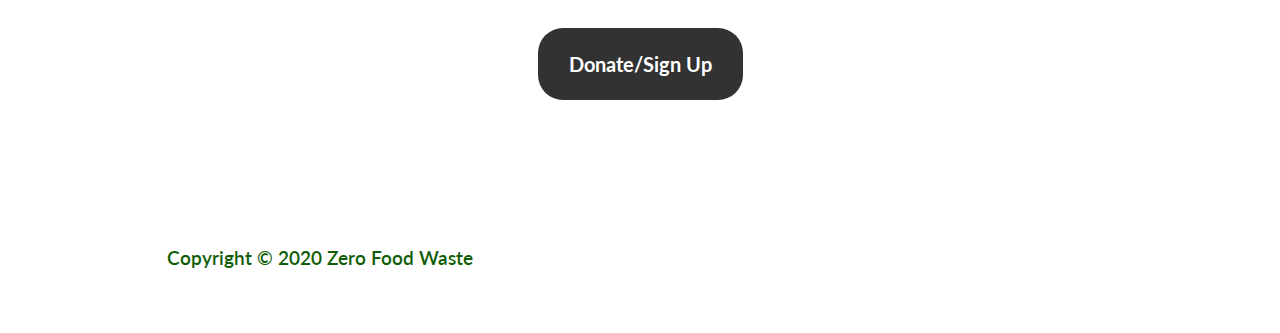
==== commit 27285f7a: "fixed the favicon errors" ====
--- a/index.html
+++ b/index.html
@@ -8,22 +8,12 @@
     <link rel="stylesheet" href="https://use.fontawesome.com/releases/v5.6.1/css/all.css"
         integrity="sha384-gfdkjb5BdAXd+lj+gudLWI+BXq4IuLW5IT+brZEZsLFm++aCMlF1V92rMkPaX4PP" crossorigin="anonymous">
     <!--Favicon Code-->
-    <link rel="apple-touch-icon" sizes="57x57" href="/apple-icon-57x57.png">
-    <link rel="apple-touch-icon" sizes="60x60" href="/apple-icon-60x60.png">
-    <link rel="apple-touch-icon" sizes="72x72" href="/apple-icon-72x72.png">
-    <link rel="apple-touch-icon" sizes="76x76" href="/apple-icon-76x76.png">
-    <link rel="apple-touch-icon" sizes="114x114" href="/apple-icon-114x114.png">
-    <link rel="apple-touch-icon" sizes="120x120" href="/apple-icon-120x120.png">
-    <link rel="apple-touch-icon" sizes="144x144" href="/apple-icon-144x144.png">
-    <link rel="apple-touch-icon" sizes="152x152" href="/apple-icon-152x152.png">
-    <link rel="apple-touch-icon" sizes="180x180" href="/apple-icon-180x180.png">
-    <link rel="icon" type="image/png" sizes="192x192" href="/android-icon-192x192.png">
-    <link rel="icon" type="image/png" sizes="32x32" href="/favicon-32x32.png">
-    <link rel="icon" type="image/png" sizes="96x96" href="/favicon-96x96.png">
-    <link rel="icon" type="image/png" sizes="16x16" href="/favicon-16x16.png">
-    <link rel="manifest" href="/manifest.json">
-    <meta name="msapplication-TileColor" content="#ffffff">
-    <meta name="msapplication-TileImage" content="/ms-icon-144x144.png">
+    <link rel="apple-touch-icon" sizes="180x180" href="/assets/images/favicon/apple-touch-icon.png">
+    <link rel="icon" type="image/png" sizes="32x32" href="/assets/images/favicon/favicon-32x32.png">
+    <link rel="icon" type="image/png" sizes="16x16" href="/assets/images/favicon/favicon-16x16.png">
+    <link rel="manifest" href="/assets/images/favicon/site.webmanifest">
+    <link rel="mask-icon" href="/assets/images/favicon/safari-pinned-tab.svg" color="#5bbad5">
+    <meta name="msapplication-TileColor" content="#da532c">
     <meta name="theme-color" content="#ffffff">
     <!-- Bootstrap core CSS -->
     <link href="https://cdnjs.cloudflare.com/ajax/libs/twitter-bootstrap/4.3.1/css/bootstrap.min.css" rel="stylesheet">
@@ -142,7 +132,7 @@
     <script src="https://cdnjs.cloudflare.com/ajax/libs/twitter-bootstrap/4.5.0/js/bootstrap.min.js"></script>
     <!-- MDB core JavaScript -->
     <script src="https://cdnjs.cloudflare.com/ajax/libs/mdbootstrap/4.19.1/js/mdb.min.js"></script>
-    <script src="assets/js/script.js"></script>
+
 </body>
 
 </html>--- a/assets/css/style.css
+++ b/assets/css/style.css
@@ -278,7 +278,7 @@
   background-repeat: no-repeat;
   background-size: cover;
   width: 100%;
-  min-height: 400px;
+  min-height:400px;
 }
 
 .bg-quiz {
@@ -314,12 +314,13 @@
 
 #startbtn {
   width: 150px;
-  height: 100px;
+  height: 60px;
   font-size: 1.5em;
   font-weight: bolder;
   word-break: break-all;
   background-color:white;
   border: 2px solid black;
+  padding-top:8px;
   text-align: center;
   cursor: pointer;
   position: absolute;
@@ -378,6 +379,7 @@
   display: inline-block;
   width: 300px;
   text-align: center;
+  margin-bottom:5px;
 }
 
 .option:hover {
@@ -572,13 +574,12 @@
 .partner3-img,
 .partner4-img,
 .partner5-img{
-    width: 100px;
-    height: 180px;
+    width: 500px;
+    height: 200px;
     border-radius: 20px;
-    margin-right:15px;
+    margin-right:10px;
     background-position: center center;
-    margin-bottom:20px;
-}
+    margin-bottom:20px;}
 
 .partner1-img {
     background-image: url("../images/partner.jpg");
@@ -612,38 +613,53 @@
 }
 
 .section-contactform h2{
-  font-size:200%;
+  font-size:180%;
+}
+.contactform{
+  margin-right:80px;
 }
 
 .form-cta{
-  margin-top:130px;
+  margin-left:30px;
+  margin-top:220px;
   color:#fff;
 }
 
 .section-contactform form {
   margin-bottom: 60px;
-  margin-top: 20px;
+  margin-top: 150px;
 }
 
 .section-contactform input{
-  margin-bottom:0px;
+  margin-bottom:10px;
+}
+
+.section-contactform {
+  min-height: 70vh;
+}
+
+.section-contactform footer {
+  min-height: 5vh;
+}
+
+.mainform{
+  margin-right:20px;
 }
 
 .section-contactform input,
 textarea {
-  width: 700px;
+  width: 550px;
   height: 80px;
 }
 
 textarea {
-  width: 700px;
   height: 100px;
   margin-bottom:-20px;
 }
 
 input[type=checkbox]{
   width:30px;
-  height:25px;
+  height:20px;
   text-align:left;
   display:inline-block;
   margin-top:0px;
@@ -652,8 +668,15 @@
 
 label{
   color:#fff;
+  font-weight:900;
   font-size:25px;
   font-weight:bolder;
+}
+
+.active{
+  margin-left:100px;
+  float:left;
+  
 }
 
 #name {
@@ -666,23 +689,6 @@
   margin-bottom: 0px;
 }
 
-.partners img {
-  margin: 20px 20px;
-  width: 210px;
-  border-radius: 10%;
-  -webkit-border-radius: 10%;
-  -moz-border-radius: 10%;
-  -ms-border-radius: 10%;
-  -o-border-radius: 10%;
-}
-
-.section-contactform {
-  min-height: 90vh;
-}
-
-.section-contactform footer {
-  min-height: 5vh;
-}
 
 /*FOOTER*/
 
@@ -752,7 +758,7 @@
 
 .bgimg-index1 {
   background-image: url("../images/fruits3.jpg");
-  min-height: 700px;
+  min-height: 600px;
 }
 
 .bgimg-index2 {
@@ -851,8 +857,19 @@
 /*MEDIA QUERIES*/
 /*Big Tables to 1170px (container-fluid Bootstrap Class max-width */
 
-@media only screen and (max-width:1170px) {
-}
+@media only screen and (max-width:1200px) {
+  .form-cta{
+  margin-top:50px;
+  
+}
+
+.contactform{
+  margin-top:-100px;
+  margin-right:0px;
+}
+
+}
+
 
 /*Small tablets to big tablets - from 768px to 1023px  */
 
@@ -885,6 +902,16 @@
 
 .content-box{
   padding:3px;
+}
+
+.partner1-img,
+.partner2-img,
+.partner3-img,
+.partner4-img,
+.partner5-img{
+    max-width: 250px;
+    height: 180px;
+    margin-bottom:20px;
 }
 
 /*Small phones to small tablets - from 481 to 767 px  */
@@ -956,15 +983,17 @@
  font-size: 1.8rem;
 }
 
+
 .partner1-img,
 .partner2-img,
 .partner3-img,
 .partner4-img,
 .partner5-img{
-    max-width: 330px;
-    height: 150px;
+    max-width: 200px;
+    height: 180px;
     margin-bottom:20px;
 }
+
 
 .section-partners .content-box {
     margin: 20px 25% 50px 25%;
@@ -1102,7 +1131,7 @@
 .section-contactform input,
   textarea {
   width: 350px;
-  height: 60px;
+  height: 65px;
 }   
 
 textarea {
@@ -1150,8 +1179,8 @@
 .partner3-img,
 .partner4-img,
 .partner5-img{
-    max-width: 270px;
-    height: 150px;
+    max-width: 200px;
+    height: 200px;
     margin-bottom:40px;
 }
 
